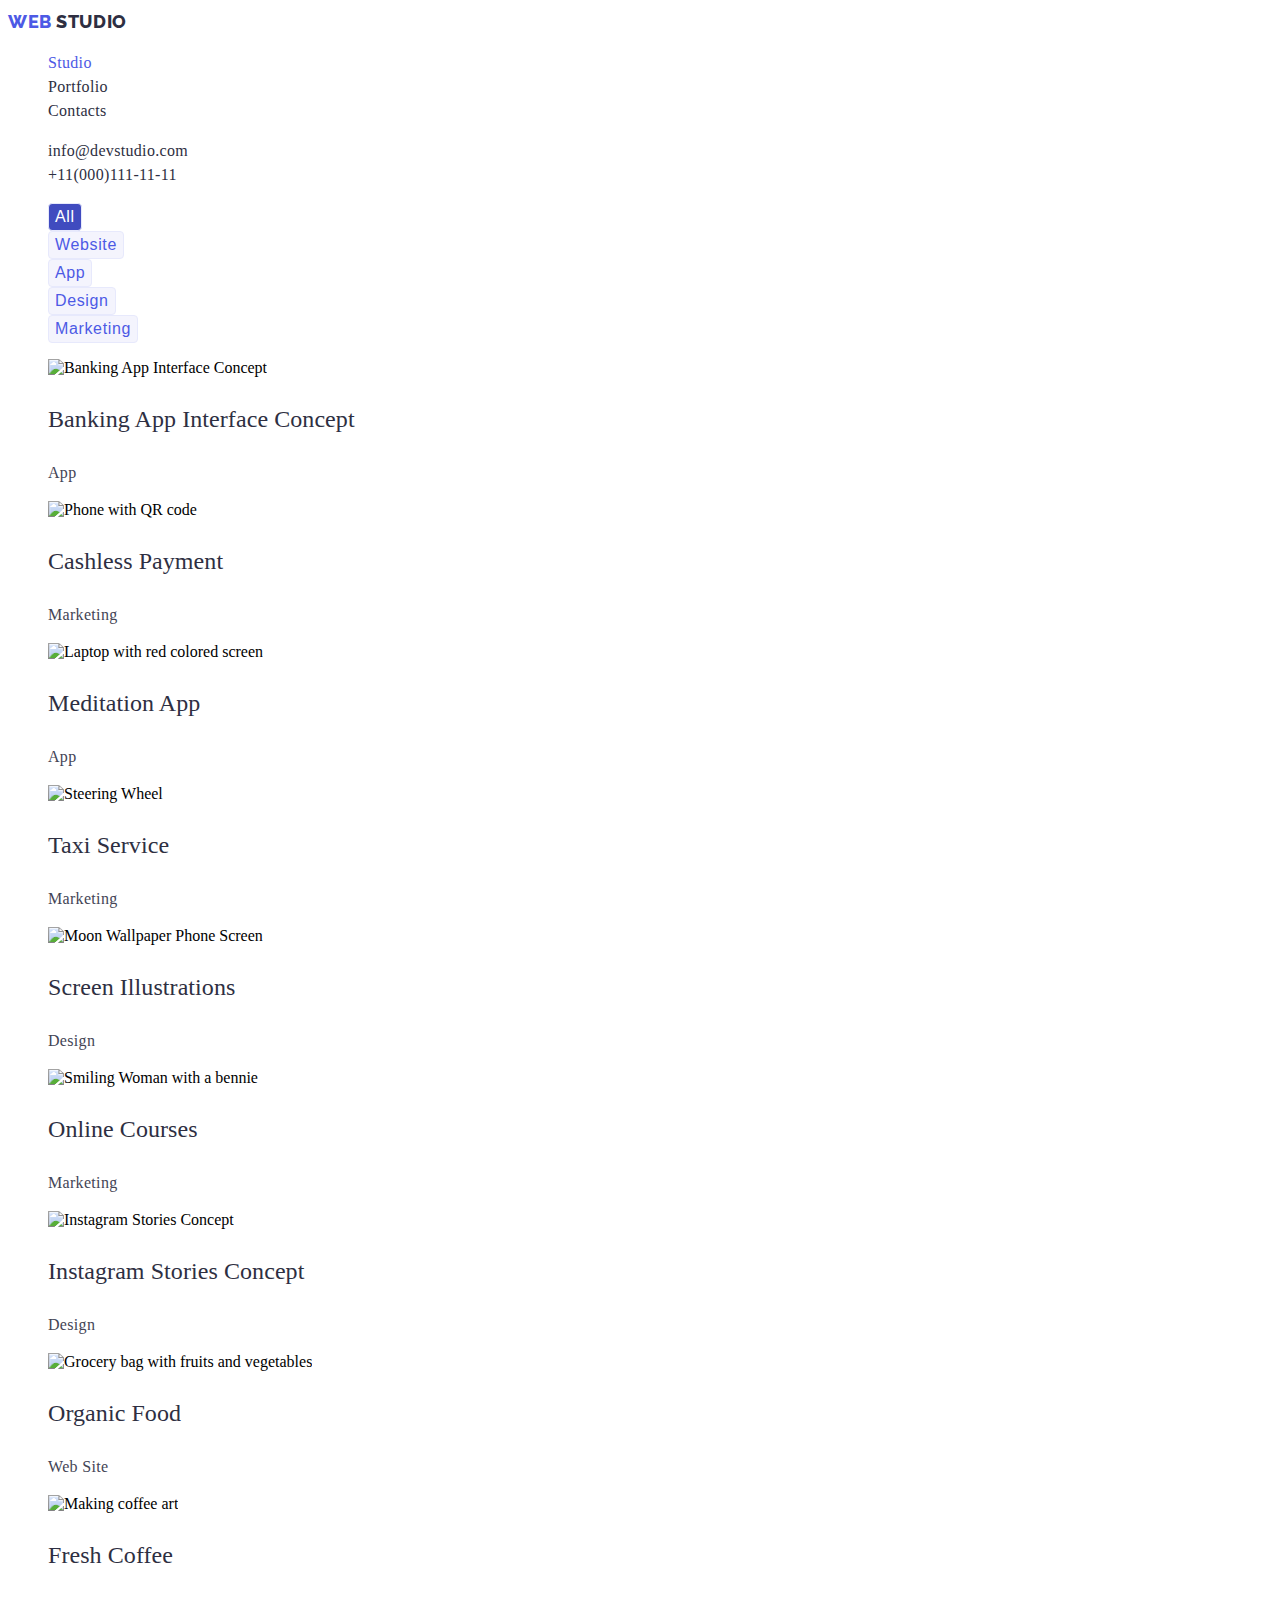
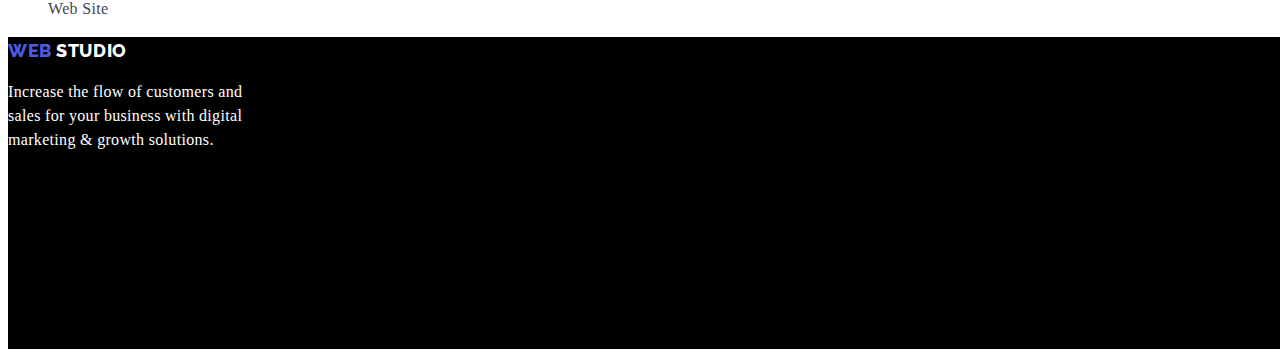
==== portfolio.html @ 7409bbc9 "new" ====
<!DOCTYPE html>
<html lang="en">
  <head>
    <meta charset="UTF-8" />
    <meta name="viewport" content="width=device-width, initial-scale=1.0" />
    <meta name="viewport" content="width=device-width, initial-scale=1.0" />
    <link rel="stylesheet" href="./css/style.css" />
    <title>Portfolio</title>
  </head>
  <body>
    <header>
      <div>
        <!-- Navigation Bar -->
        <nav>
          <a href="./index.html" class="link-logo">
            <span class="logo-1">WEB </span>
            <span class="logo-2">STUDIO</span>
          </a>
          <ul class="navbar lists">
            <li><a href="/" class="pages currentoption">Studio</a></li>
            <li><a href="./portfolio.html" class="pages">Portfolio</a></li>
            <li><a href="/" class="pages">Contacts</a></li>
          </ul>
        </nav>
        <ul class="contact-info lists">
          <li>
            <a href="mailto:info@devstudio.com" class="info"
              >info@devstudio.com</a
            >
          </li>
          <li>
            <a href="tel:+11(000)111-11-11" class="info">+11(000)111-11-11</a>
          </li>
        </ul>
      </div>
    </header>
    <main>
      <!-- Manu -->
      <section>
        <h2 hidden>Images</h2>
        <div>
          <ul class="btn2 lists">
            <li>
              <button type="button" class="btnapp all">All</button>
            </li>
            <li>
              <button type="button" class="btnapp others">Website</button>
            </li>
            <li>
              <button type="button" class="btnapp others">App</button>
            </li>
            <li>
              <button type="button" class="btnapp others">Design</button>
            </li>
            <li>
              <button type="button" class="btnapp others">Marketing</button>
            </li>
          </ul>
        </div>
      </section>
      <section>
        <!-- Images -->
        <ul class="appmenu lists">
          <li>
            <img src="./images/img-8.jpg" alt="Banking App Interface Concept" />
            <h3 class="app">Banking App Interface Concept</h3>
            <p class="appdesc">App</p>
          </li>
          <li>
            <img
              src="./images/img-9.jpg"
              alt="Phone with QR code"
              width="360"
              height="300"
            />
            <h3 class="app">Cashless Payment</h3>
            <p class="appdesc">Marketing</p>
          </li>
          <li>
            <img
              src="./images/img-10.jpg"
              alt="Laptop with red colored screen"
              width="360"
              height="300"
            />
            <h3 class="app">Meditation App</h3>
            <p class="appdesc">App</p>
          </li>
          <li>
            <img
              src="./images/img-11.jpg"
              alt="Steering Wheel"
              width="360"
              height="300"
            />
            <h3 class="app">Taxi Service</h3>
            <p class="appdesc">Marketing</p>
          </li>
          <li>
            <img
              src="./images/img-12.jpg"
              alt="Moon Wallpaper Phone Screen"
              width="360"
              height="300"
            />
            <h3 class="app">Screen Illustrations</h3>
            <p class="appdesc">Design</p>
          </li>
          <li>
            <img
              src="./images/img-13.jpg"
              alt="Smiling Woman with a bennie"
              width="360"
              height="300"
            />
            <h3 class="app">Online Courses</h3>
            <p class="appdesc">Marketing</p>
          </li>
          <li>
            <img
              src="./images/img-14.jpg"
              alt="Instagram Stories Concept"
              width="360"
              height="300"
            />
            <h3 class="app">Instagram Stories Concept</h3>
            <p class="appdesc">Design</p>
          </li>
          <li>
            <img
              src="./images/img-15.jpg"
              alt="Grocery bag with fruits and vegetables"
              width="360"
              height="300"
            />
            <h3 class="app">Organic Food</h3>
            <p class="appdesc">Web Site</p>
          </li>
          <li>
            <img
              src="./images/img-16.jpg"
              alt="Making coffee art"
              width="360"
              height="300"
            />
            <h3 class="app">Fresh Coffee</h3>
            <p class="appdesc">Web Site</p>
          </li>
        </ul>
      </section>
    </main>
    <footer class="lastpart footerbg">
      <div>
        <a href="./index.html" class="link-logo">
          <span class="logo-1">WEB </span>
          <span class="logo-22">STUDIO</span>
        </a>
        <p>
          <span class="lastword">
            Increase the flow of customers and <br />sales for your business
            with digital <br />marketing & growth solutions.
          </span>
        </p>
      </div>
    </footer>
  </body>
</html>
---- css/style.css ----
@import url("https://fonts.googleapis.com/css2?family=Raleway:wght@800&family=Roboto:wght@400;500;700;900&display=swap");

:root {
  --iriscolor: #4d5ae5;
  --navyblue: #2e2f42;
  --navcolor: black;
  --whitecolor: white;
  --skybluecolor: skyblue;
  --slatecolor: #434455;
  --oceancolor: #404bbf;
  --cloud: #f4f4fd;
  --cornflower: #e7e9fc;
}

.link-logo {
  text-decoration: none;
  font-size: 18px;
  line-height: 1.5;
  font-family: "Raleway", sans-serif;
}

.logo-1 {
  color: var(--iriscolor);
  font-size: 18px;
  font-weight: 800;
  letter-spacing: 0.54px;
}

.logo-2 {
  color: var(--navyblue);
  font-size: 18px;
  font-weight: 800;
  letter-spacing: 0.034em;
}

.navbar .pages {
  color: var(--navyblue);
  font-size: 16px;
  text-decoration: none;
  font-weight: 500;
  line-height: 1.5;
  letter-spacing: 0.02em;
}

.lists {
  list-style-type: none;
}

.navbar .pages:hover,
.navbar .pages:focus,
.navbar .pages.currentoption,
.contact-info .info:hover,
.contact-info .info:focus {
  color: var(--iriscolor);
}

.contact-info .info {
  color: var(--navyblue);
  font-size: 16px;
  font-weight: 500;
  line-height: 1.5;
  letter-spacing: 0.02em;
  text-decoration: none;
}

.bg-sec1 {
  background-color: var(--navcolor);
  width: 1440px;
  height: 600px;
}

.h1-title {
  color: var(--whitecolor);
  font-size: 56px;
  font-weight: 700;
  line-height: 1.5;
  letter-spacing: 0.07em;
  text-align: center;
}

.btn {
  cursor: pointer;
  border-color: transparent;
  letter-spacing: 0.04em;
  font-family: inherit;
}

.btn.primary {
  background-color: var(--iriscolor);
  color: var(--whitecolor);
  line-height: 1.5;
  letter-spacing: 0.04em;
  font-weight: 500;
}

.btn.primary:hover,
.btn.primary:focus {
  background-color: var(--skybluecolor);
}

.desclist.titlelist {
  color: var(--slatecolor);
  font-size: 20px;
  font-weight: 500;
  line-height: 1.5;
  letter-spacing: 0.025em;
}

.sectiontitle {
  text-align: center;
  font-size: 36px;
  font-weight: 700;
  line-height: 1.5;
  letter-spacing: 0.045em;
  color: var(--navyblue);
}

.team .teamname {
  color: var(--navyblue);
  font-weight: 500;
  line-height: 1.5;
  letter-spacing: 0.025em;
  font-size: 20px;
}

.position {
  color: var(--slatecolor);
  font-size: 16px;
  font-weight: 400;
  line-height: 1.5;
  letter-spacing: 0.02em;
}

.logo-22 {
  color: var(--whitecolor);
  font-size: 18px;
  font-weight: 800;
  letter-spacing: 0.034em;
}

.footerbg {
  background-color: var(--navcolor);
  width: 1440px;
  height: 312px;
}
.lastword {
  color: var(--whitecolor);
  font-size: 16px;
  font-weight: 400;
  line-height: 1.5;
  letter-spacing: 0.02em;
}

.btnapp {
  cursor: pointer;
  font-size: 16px;
  font-weight: 500;
  line-height: 1.5;
  letter-spacing: 0.04em;
  border-radius: 4px;
  border: 1px solid var(--cornflower, #e7e9fc);
}
.btn2 .all {
  color: var(--whitecolor);
}

.btn2 .others {
  color: var(--iriscolor);
  background-color: var(--cloud);
}

.btn2 .btnapp:hover,
.btn2 .btnapp:focus,
.btn2 .btnapp.all {
  background-color: var(--oceancolor);
}

.appmenu .app {
  color: var(--navyblue);
  font-size: 24px;
  font-weight: 500;
  line-height: 1.5;
  letter-spacing: 0.003em;
}

.appdesc {
  color: var(--slatecolor);
  font-size: 16px;
  font-weight: 400;
  line-height: 1.5;
  letter-spacing: 0.02em;
}
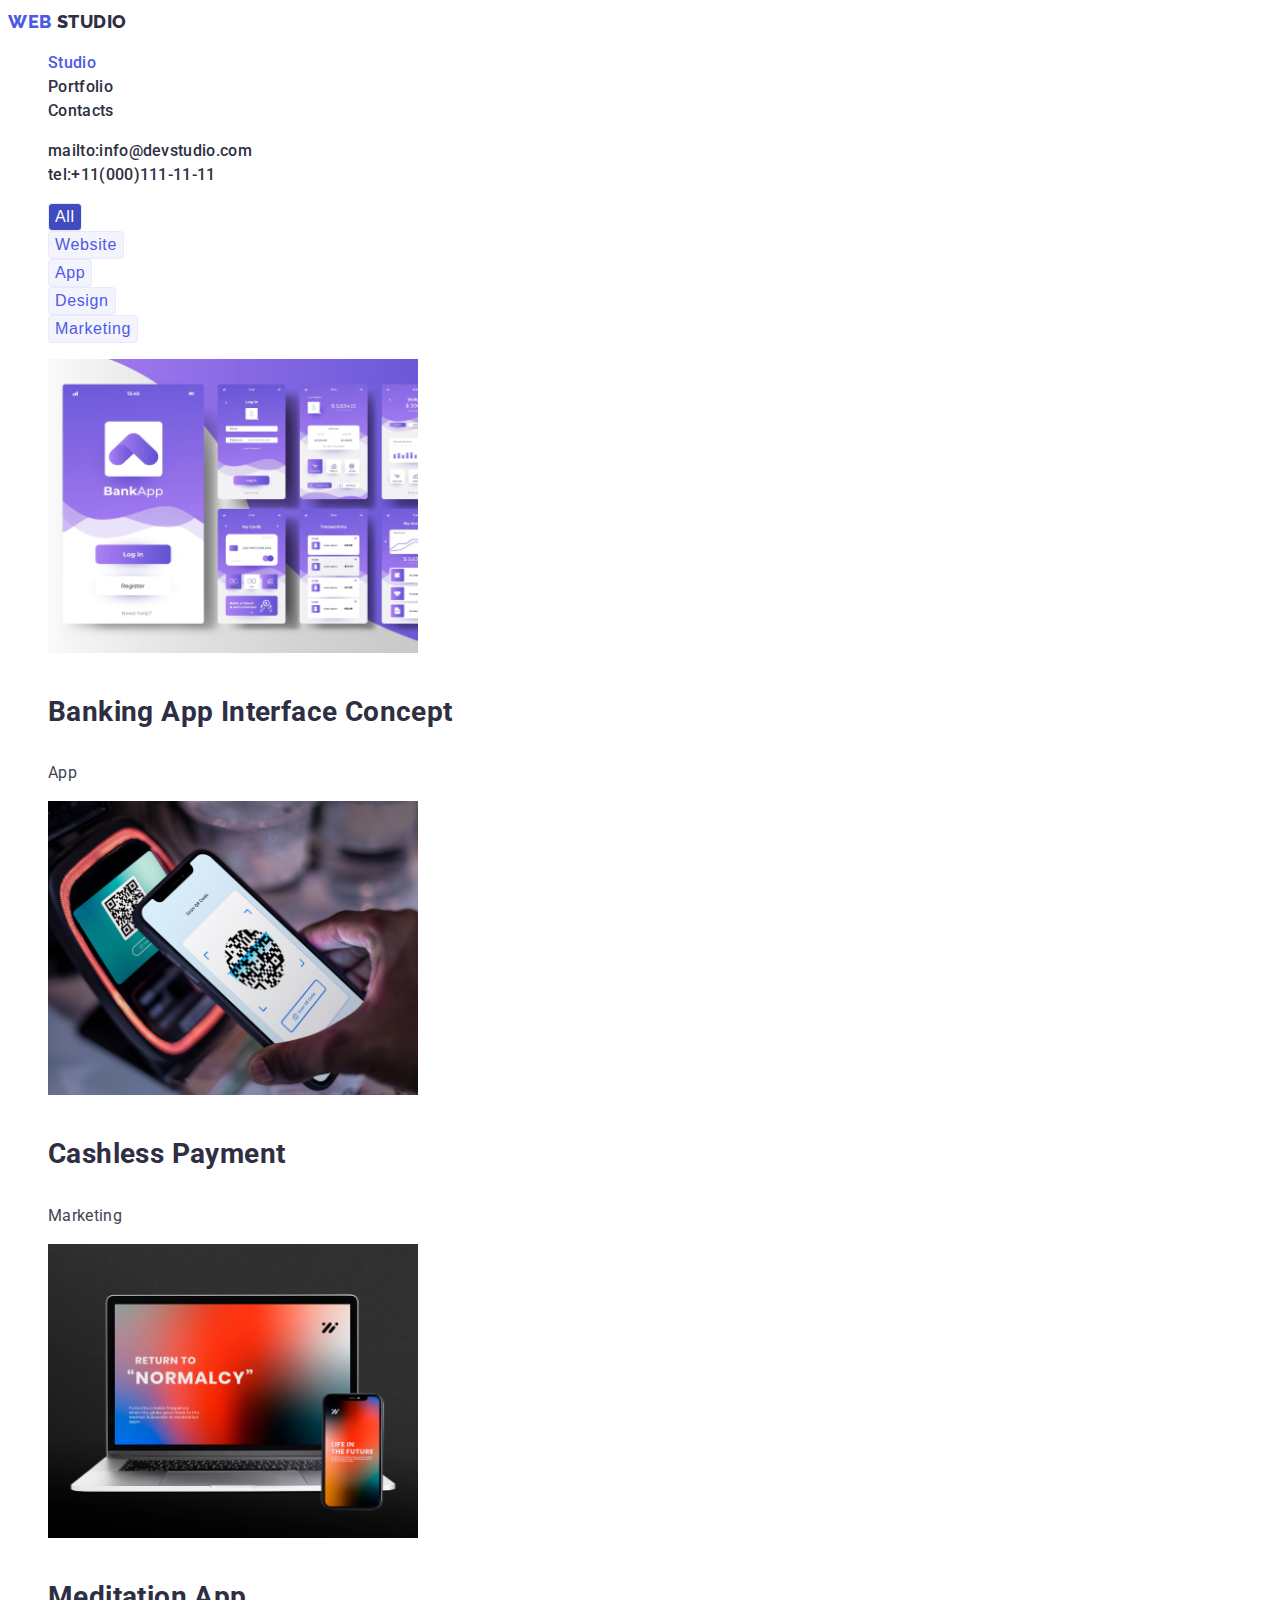
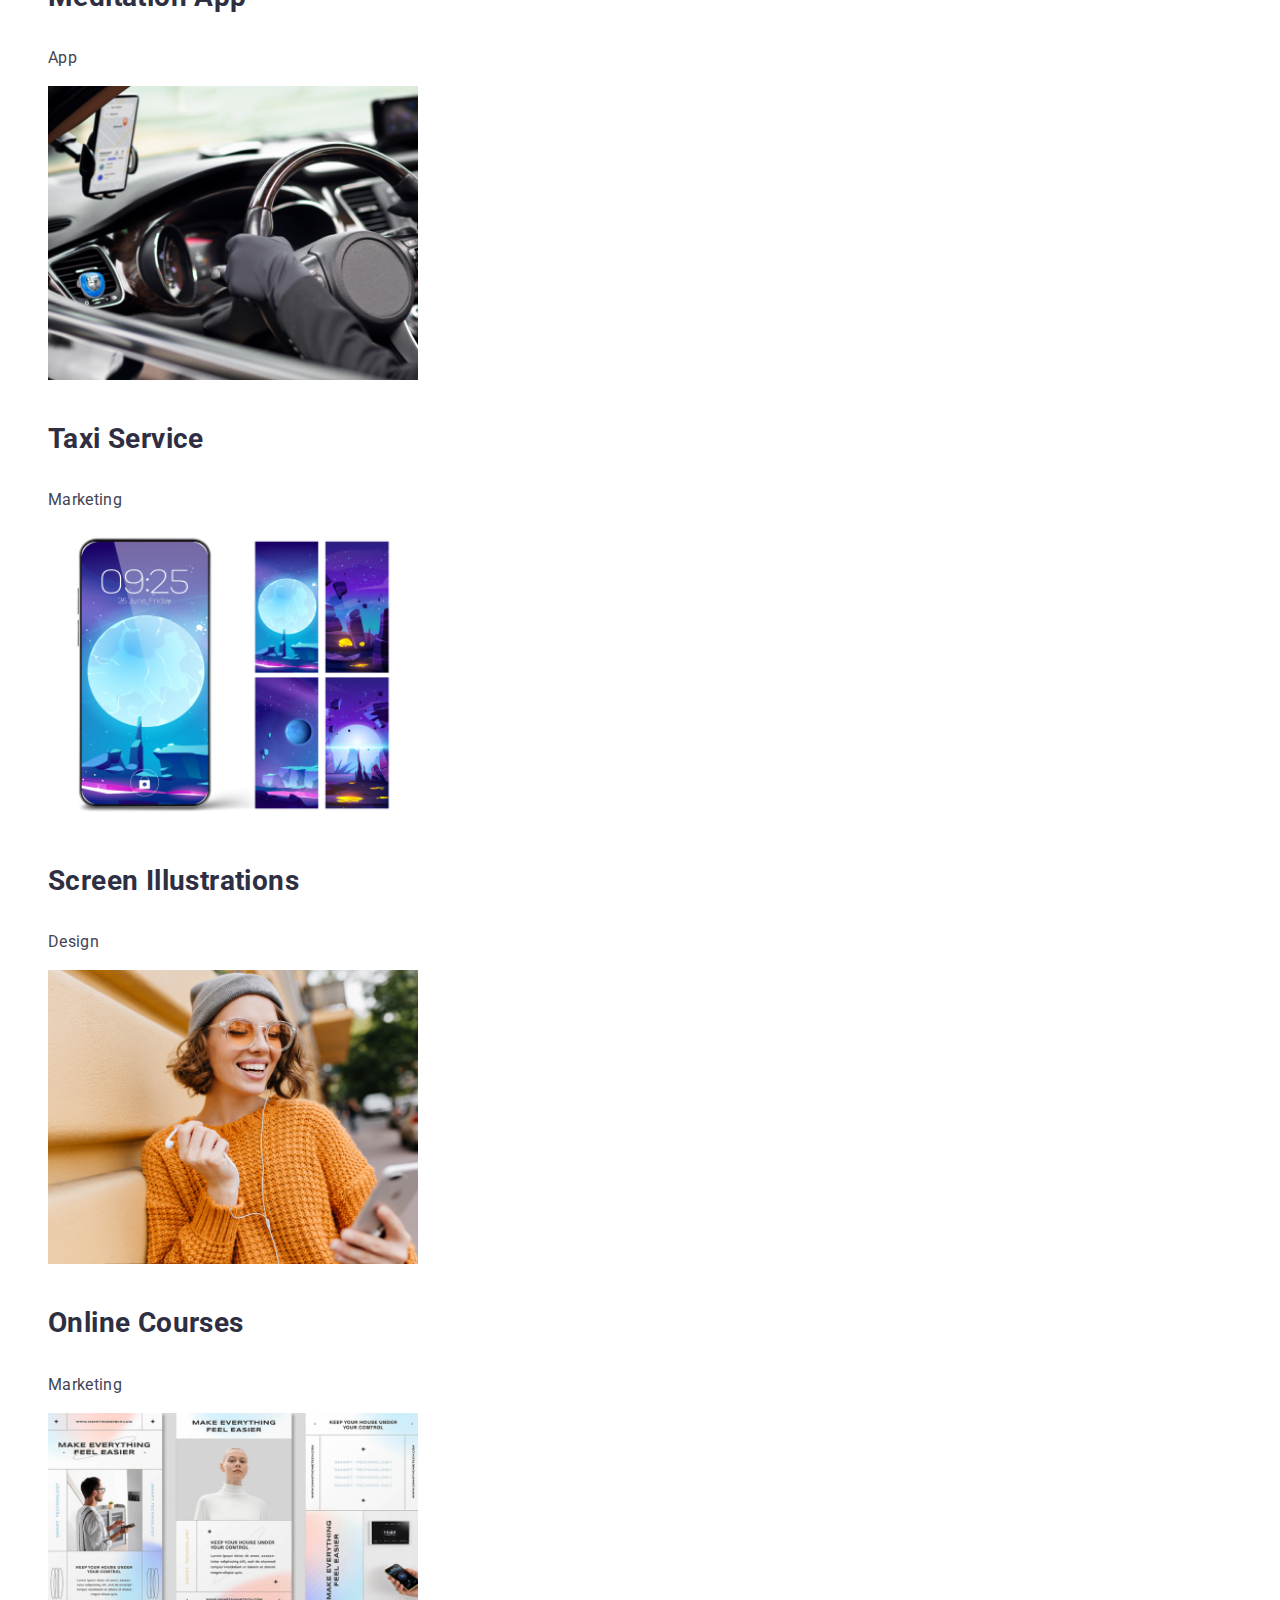
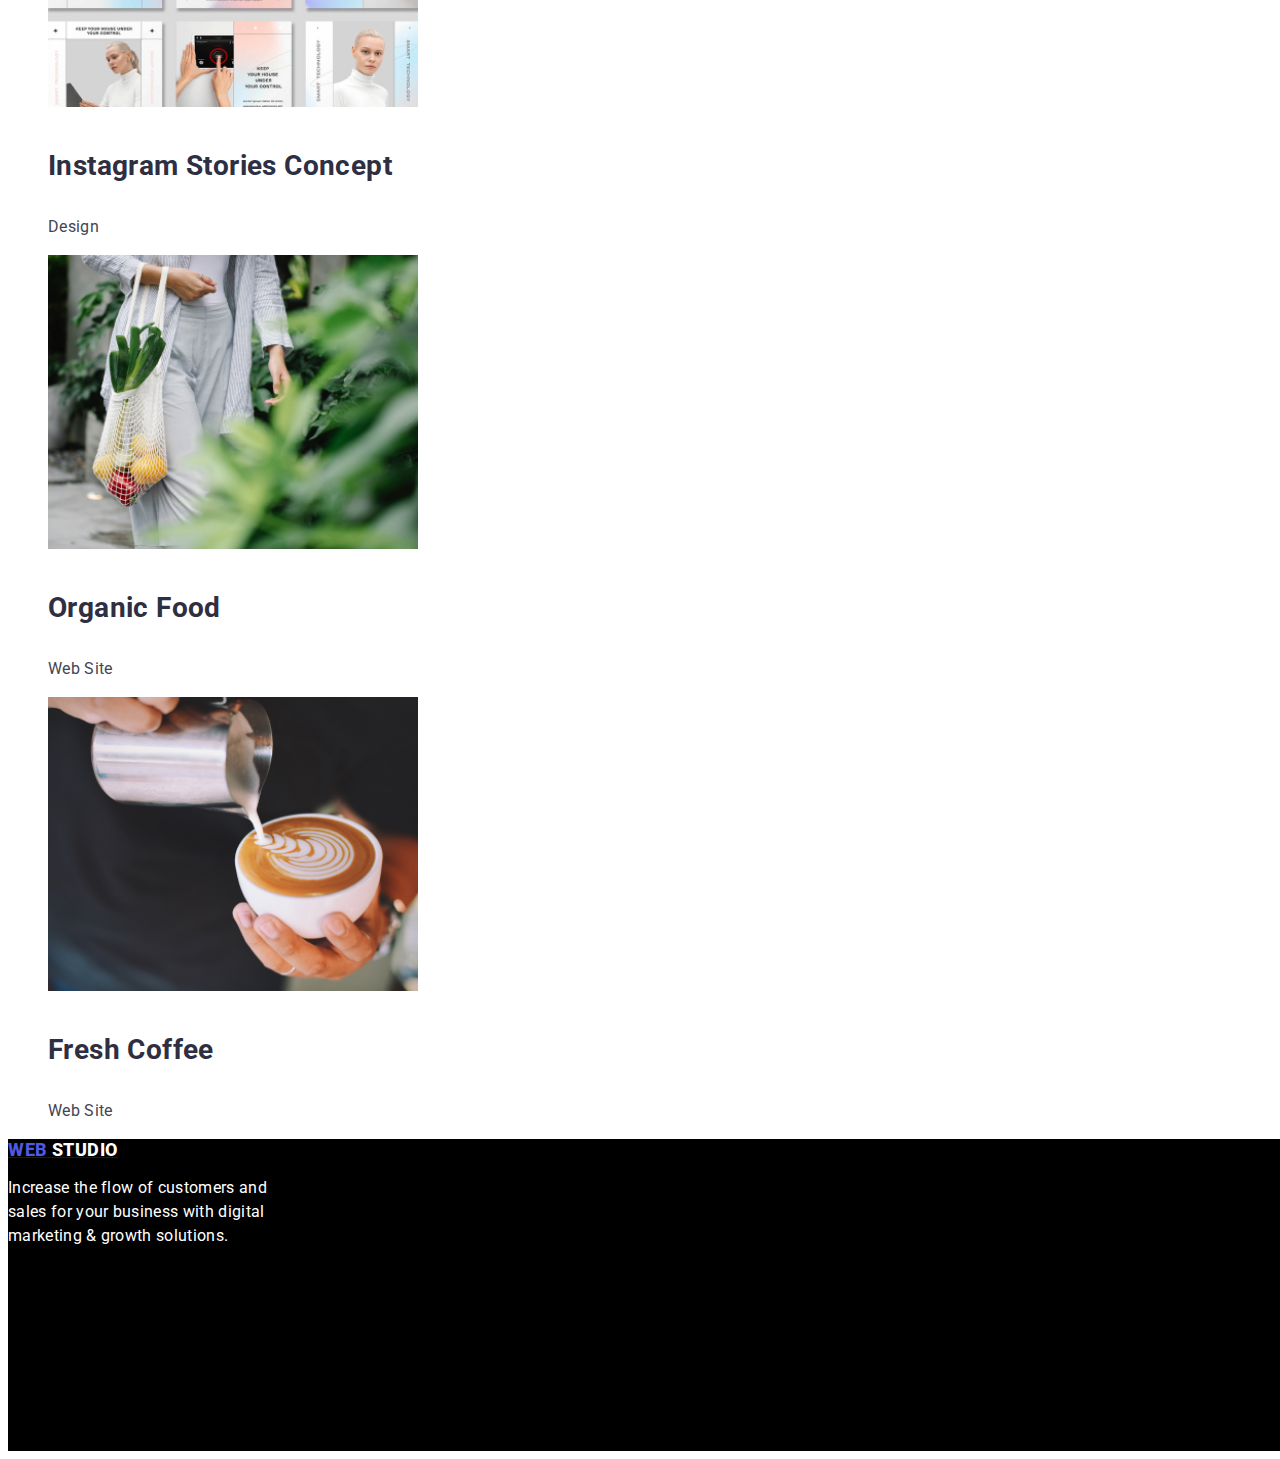
==== commit b8bc84e9: "new" ====
--- a/portfolio.html
+++ b/portfolio.html
@@ -8,158 +8,180 @@
     <title>Portfolio</title>
   </head>
   <body>
-    <header>
-      <div>
-        <!-- Navigation Bar -->
-        <nav>
-          <a href="./index.html" class="link-logo">
-            <span class="logo-1">WEB </span>
-            <span class="logo-2">STUDIO</span>
-          </a>
-          <ul class="navbar lists">
-            <li><a href="/" class="pages currentoption">Studio</a></li>
-            <li><a href="./portfolio.html" class="pages">Portfolio</a></li>
-            <li><a href="/" class="pages">Contacts</a></li>
-          </ul>
-        </nav>
-        <ul class="contact-info lists">
+    <header class="page-header">
+      <nav>
+        <a href="./index.html" class="logo-link">
+          <span class="logo">WEB</span>
+          <span class="studio">STUDIO</span>
+        </a>
+        <ul class="nav-menu list">
           <li>
-            <a href="mailto:info@devstudio.com" class="info"
-              >info@devstudio.com</a
-            >
+            <a href="/" class="page current">Studio</a>
           </li>
           <li>
-            <a href="tel:+11(000)111-11-11" class="info">+11(000)111-11-11</a>
+            <a href="./portfolio.html" class="page">Portfolio</a>
+          </li>
+          <li>
+            <a href="/" class="page">Contacts</a>
           </li>
         </ul>
-      </div>
+      </nav>
+      <ul class="contacts-menu list">
+        <li>
+          <a href="info@devstudio.com" class="item"
+            >mailto:info@devstudio.com</a
+          >
+        </li>
+        <li>
+          <a href="tel:+11(000)111-11-11" class="item">tel:+11(000)111-11-11</a>
+        </li>
+      </ul>
     </header>
+
     <main>
       <!-- Manu -->
       <section>
-        <h2 hidden>Images</h2>
-        <div>
-          <ul class="btn2 lists">
+        <div class="container">
+          <ul class="filters list">
             <li>
-              <button type="button" class="btnapp all">All</button>
+              <button type="button" class="button filter current">All</button>
             </li>
             <li>
-              <button type="button" class="btnapp others">Website</button>
+              <button type="button" class="button filter">Website</button>
             </li>
             <li>
-              <button type="button" class="btnapp others">App</button>
+              <button type="button" class="button filter">App</button>
             </li>
             <li>
-              <button type="button" class="btnapp others">Design</button>
+              <button type="button" class="button filter">Design</button>
             </li>
             <li>
-              <button type="button" class="btnapp others">Marketing</button>
+              <button type="button" class="button filter">Marketing</button>
+            </li>
+          </ul>
+          <!-- Images -->
+          <ul class="projects list">
+            <li>
+              <a href="#" class="project">
+                <img
+                  src="./images/img-8.jpg"
+                  alt="Banking App Interface Concept"
+                  width="370"
+                  height="294"
+                />
+                <h3 class="name">Banking App Interface Concept</h3>
+                <p class="type">App</p>
+              </a>
+            </li>
+            <li>
+              <a href="#" class="project">
+                <img
+                  src="./images/img-9.jpg"
+                  alt="Phone with QR code"
+                  width="370"
+                  height="294"
+                />
+                <h3 class="name">Cashless Payment</h3>
+                <p class="type">Marketing</p>
+              </a>
+            </li>
+            <li>
+              <a href="#" class="project">
+                <img
+                  src="./images/img-10.jpg"
+                  alt="Laptop with red colored screen"
+                  width="370"
+                  height="294"
+                />
+                <h3 class="name">Meditation App</h3>
+                <p class="type">App</p>
+              </a>
+            </li>
+            <li>
+              <a href="#" class="project">
+                <img
+                  src="./images/img-11.jpg"
+                  alt="Steering Wheel"
+                  width="370"
+                  height="294"
+                />
+                <h3 class="name">Taxi Service</h3>
+                <p class="type">Marketing</p>
+              </a>
+            </li>
+            <li>
+              <a href="#" class="project">
+                <img
+                  src="./images/img-12.jpg"
+                  alt="Moon Wallpaper Phone Screen"
+                  width="370"
+                  height="294"
+                />
+                <h3 class="name">Screen Illustrations</h3>
+                <p class="type">Design</p>
+              </a>
+            </li>
+            <li>
+              <a href="#" class="project">
+                <img
+                  src="./images/img-13.jpg"
+                  alt="Smiling Woman with a bennie"
+                  width="370"
+                  height="294"
+                />
+                <h3 class="name">Online Courses</h3>
+                <p class="type">Marketing</p>
+              </a>
+            </li>
+            <li>
+              <a href="#" class="project">
+                <img
+                  src="./images/img-14.jpg"
+                  alt="Instagram Stories Concept"
+                  width="370"
+                  height="294"
+                />
+                <h3 class="name">Instagram Stories Concept</h3>
+                <p class="type">Design</p>
+              </a>
+            </li>
+            <li>
+              <a href="#" class="project">
+                <img
+                  src="./images/img-15.jpg"
+                  alt="Grocery bag with fruits and vegetables"
+                  width="370"
+                  height="294"
+                />
+                <h3 class="name">Organic Food</h3>
+                <p class="type">Web Site</p>
+              </a>
+            </li>
+            <li>
+              <a href="#" class="project">
+                <img
+                  src="./images/img-16.jpg"
+                  alt="Making coffee art"
+                  width="370"
+                  height="294"
+                />
+                <h3 class="name">Fresh Coffee</h3>
+                <p class="type">Web Site</p>
+              </a>
             </li>
           </ul>
         </div>
       </section>
-      <section>
-        <!-- Images -->
-        <ul class="appmenu lists">
-          <li>
-            <img src="./images/img-8.jpg" alt="Banking App Interface Concept" />
-            <h3 class="app">Banking App Interface Concept</h3>
-            <p class="appdesc">App</p>
-          </li>
-          <li>
-            <img
-              src="./images/img-9.jpg"
-              alt="Phone with QR code"
-              width="360"
-              height="300"
-            />
-            <h3 class="app">Cashless Payment</h3>
-            <p class="appdesc">Marketing</p>
-          </li>
-          <li>
-            <img
-              src="./images/img-10.jpg"
-              alt="Laptop with red colored screen"
-              width="360"
-              height="300"
-            />
-            <h3 class="app">Meditation App</h3>
-            <p class="appdesc">App</p>
-          </li>
-          <li>
-            <img
-              src="./images/img-11.jpg"
-              alt="Steering Wheel"
-              width="360"
-              height="300"
-            />
-            <h3 class="app">Taxi Service</h3>
-            <p class="appdesc">Marketing</p>
-          </li>
-          <li>
-            <img
-              src="./images/img-12.jpg"
-              alt="Moon Wallpaper Phone Screen"
-              width="360"
-              height="300"
-            />
-            <h3 class="app">Screen Illustrations</h3>
-            <p class="appdesc">Design</p>
-          </li>
-          <li>
-            <img
-              src="./images/img-13.jpg"
-              alt="Smiling Woman with a bennie"
-              width="360"
-              height="300"
-            />
-            <h3 class="app">Online Courses</h3>
-            <p class="appdesc">Marketing</p>
-          </li>
-          <li>
-            <img
-              src="./images/img-14.jpg"
-              alt="Instagram Stories Concept"
-              width="360"
-              height="300"
-            />
-            <h3 class="app">Instagram Stories Concept</h3>
-            <p class="appdesc">Design</p>
-          </li>
-          <li>
-            <img
-              src="./images/img-15.jpg"
-              alt="Grocery bag with fruits and vegetables"
-              width="360"
-              height="300"
-            />
-            <h3 class="app">Organic Food</h3>
-            <p class="appdesc">Web Site</p>
-          </li>
-          <li>
-            <img
-              src="./images/img-16.jpg"
-              alt="Making coffee art"
-              width="360"
-              height="300"
-            />
-            <h3 class="app">Fresh Coffee</h3>
-            <p class="appdesc">Web Site</p>
-          </li>
-        </ul>
-      </section>
     </main>
-    <footer class="lastpart footerbg">
+    <footer class="page-footer bg-footer">
       <div>
-        <a href="./index.html" class="link-logo">
-          <span class="logo-1">WEB </span>
-          <span class="logo-22">STUDIO</span>
-        </a>
-        <p>
-          <span class="lastword">
-            Increase the flow of customers and <br />sales for your business
-            with digital <br />marketing & growth solutions.
-          </span>
+        <a href="./index.html" class="log-link">
+          <span class="logo">WEB</span>
+          <span class="studio-2">STUDIO</span></a
+        >
+        <p class="footer-description">
+          Increase the flow of customers and <br />sales for your business with
+          digital <br />marketing & growth solutions.
         </p>
       </div>
     </footer>
--- a/css/style.css
+++ b/css/style.css
@@ -5,153 +5,168 @@
   --navyblue: #2e2f42;
   --navcolor: black;
   --whitecolor: white;
-  --skybluecolor: skyblue;
   --slatecolor: #434455;
   --oceancolor: #404bbf;
   --cloud: #f4f4fd;
   --cornflower: #e7e9fc;
 }
 
-.link-logo {
+body {
+  font-family: "Roboto", sans-serif;
+}
+
+.logo-link {
   text-decoration: none;
   font-size: 18px;
   line-height: 1.5;
   font-family: "Raleway", sans-serif;
 }
 
-.logo-1 {
+.logo {
   color: var(--iriscolor);
   font-size: 18px;
   font-weight: 800;
   letter-spacing: 0.54px;
 }
 
-.logo-2 {
+.studio {
   color: var(--navyblue);
   font-size: 18px;
   font-weight: 800;
-  letter-spacing: 0.034em;
-}
-
-.navbar .pages {
-  color: var(--navyblue);
-  font-size: 16px;
-  text-decoration: none;
-  font-weight: 500;
-  line-height: 1.5;
-  letter-spacing: 0.02em;
-}
-
-.lists {
+  letter-spacing: 0.54px;
+}
+
+.nav-menu .page {
+  color: var(--navyblue);
+  font-size: 16px;
+  text-decoration: none;
+  font-weight: 500;
+  line-height: 1.5;
+  letter-spacing: 0.32px;
+}
+
+.list {
   list-style-type: none;
 }
 
-.navbar .pages:hover,
-.navbar .pages:focus,
-.navbar .pages.currentoption,
-.contact-info .info:hover,
-.contact-info .info:focus {
+.nav-menu .page:hover,
+.nav-menu .page:focus,
+.nav-menu .page.current,
+.contacts-menu .item:hover,
+.contacts-menu .item:focus {
   color: var(--iriscolor);
 }
 
-.contact-info .info {
-  color: var(--navyblue);
-  font-size: 16px;
-  font-weight: 500;
-  line-height: 1.5;
-  letter-spacing: 0.02em;
-  text-decoration: none;
-}
-
-.bg-sec1 {
+.contacts-menu .item {
+  color: var(--navyblue);
+  font-size: 16px;
+  font-weight: 500;
+  line-height: 1.5;
+  letter-spacing: 0.32px;
+  text-decoration: none;
+}
+
+.hero-bg {
   background-color: var(--navcolor);
   width: 1440px;
   height: 600px;
 }
 
-.h1-title {
+.hero-title {
   color: var(--whitecolor);
   font-size: 56px;
   font-weight: 700;
   line-height: 1.5;
-  letter-spacing: 0.07em;
+  letter-spacing: 1.12px;
   text-align: center;
 }
 
-.btn {
+.button {
   cursor: pointer;
   border-color: transparent;
   letter-spacing: 0.04em;
-  font-family: inherit;
-}
-
-.btn.primary {
   background-color: var(--iriscolor);
   color: var(--whitecolor);
   line-height: 1.5;
-  letter-spacing: 0.04em;
-  font-weight: 500;
-}
-
-.btn.primary:hover,
-.btn.primary:focus {
-  background-color: var(--skybluecolor);
-}
-
-.desclist.titlelist {
+  letter-spacing: 0.64px;
+  font-weight: 500;
+}
+
+.button.primary:hover,
+.button.primary:focus {
+  background-color: var(--oceancolor);
+}
+
+.title {
+  color: var(--navyblue);
+  font-size: 20px;
+  font-style: normal;
+  font-weight: 500;
+  line-height: 1.5;
+  letter-spacing: 0.4px;
+}
+
+.description {
   color: var(--slatecolor);
-  font-size: 20px;
-  font-weight: 500;
-  line-height: 1.5;
-  letter-spacing: 0.025em;
-}
-
-.sectiontitle {
+  font-size: 16px;
+  font-style: normal;
+  font-weight: 400;
+  line-height: 1.5;
+  letter-spacing: 0.32px;
+}
+
+.bg-team {
+  background-color: var(--cloud);
+}
+
+.section-title {
   text-align: center;
   font-size: 36px;
   font-weight: 700;
   line-height: 1.5;
-  letter-spacing: 0.045em;
-  color: var(--navyblue);
-}
-
-.team .teamname {
-  color: var(--navyblue);
-  font-weight: 500;
-  line-height: 1.5;
-  letter-spacing: 0.025em;
+  letter-spacing: 0.72px;
+  color: var(--navyblue);
+}
+
+.team li {
+  color: var(--navyblue);
   font-size: 20px;
+  font-style: normal;
+  font-weight: 500;
+  line-height: 1.5;
+  letter-spacing: 0.4px;
 }
 
 .position {
   color: var(--slatecolor);
   font-size: 16px;
-  font-weight: 400;
-  line-height: 1.5;
-  letter-spacing: 0.02em;
-}
-
-.logo-22 {
+  font-style: normal;
+  font-weight: 400;
+  line-height: 1.5;
+  letter-spacing: 0.32px;
+}
+
+.studio-2 {
   color: var(--whitecolor);
   font-size: 18px;
   font-weight: 800;
-  letter-spacing: 0.034em;
-}
-
-.footerbg {
+  letter-spacing: 0.54px;
+}
+
+.bg-footer {
   background-color: var(--navcolor);
   width: 1440px;
   height: 312px;
 }
-.lastword {
-  color: var(--whitecolor);
-  font-size: 16px;
-  font-weight: 400;
-  line-height: 1.5;
-  letter-spacing: 0.02em;
-}
-
-.btnapp {
+.footer-description {
+  color: var(--whitecolor);
+  font-size: 16px;
+  font-weight: 400;
+  line-height: 1.5;
+  letter-spacing: 0.32px;
+}
+
+.filter {
   cursor: pointer;
   font-size: 16px;
   font-weight: 500;
@@ -159,34 +174,30 @@
   letter-spacing: 0.04em;
   border-radius: 4px;
   border: 1px solid var(--cornflower, #e7e9fc);
-}
-.btn2 .all {
-  color: var(--whitecolor);
-}
-
-.btn2 .others {
   color: var(--iriscolor);
   background-color: var(--cloud);
 }
 
-.btn2 .btnapp:hover,
-.btn2 .btnapp:focus,
-.btn2 .btnapp.all {
+.filters .filter:hover,
+.filters .filter:focus,
+.filters .filter.current {
   background-color: var(--oceancolor);
-}
-
-.appmenu .app {
+  color: var(--whitecolor);
+}
+
+.projects a {
   color: var(--navyblue);
   font-size: 24px;
   font-weight: 500;
   line-height: 1.5;
-  letter-spacing: 0.003em;
-}
-
-.appdesc {
+  letter-spacing: 0.4px;
+  text-decoration: none;
+}
+
+.type {
   color: var(--slatecolor);
   font-size: 16px;
   font-weight: 400;
   line-height: 1.5;
-  letter-spacing: 0.02em;
-}
+  letter-spacing: 0.32px;
+}
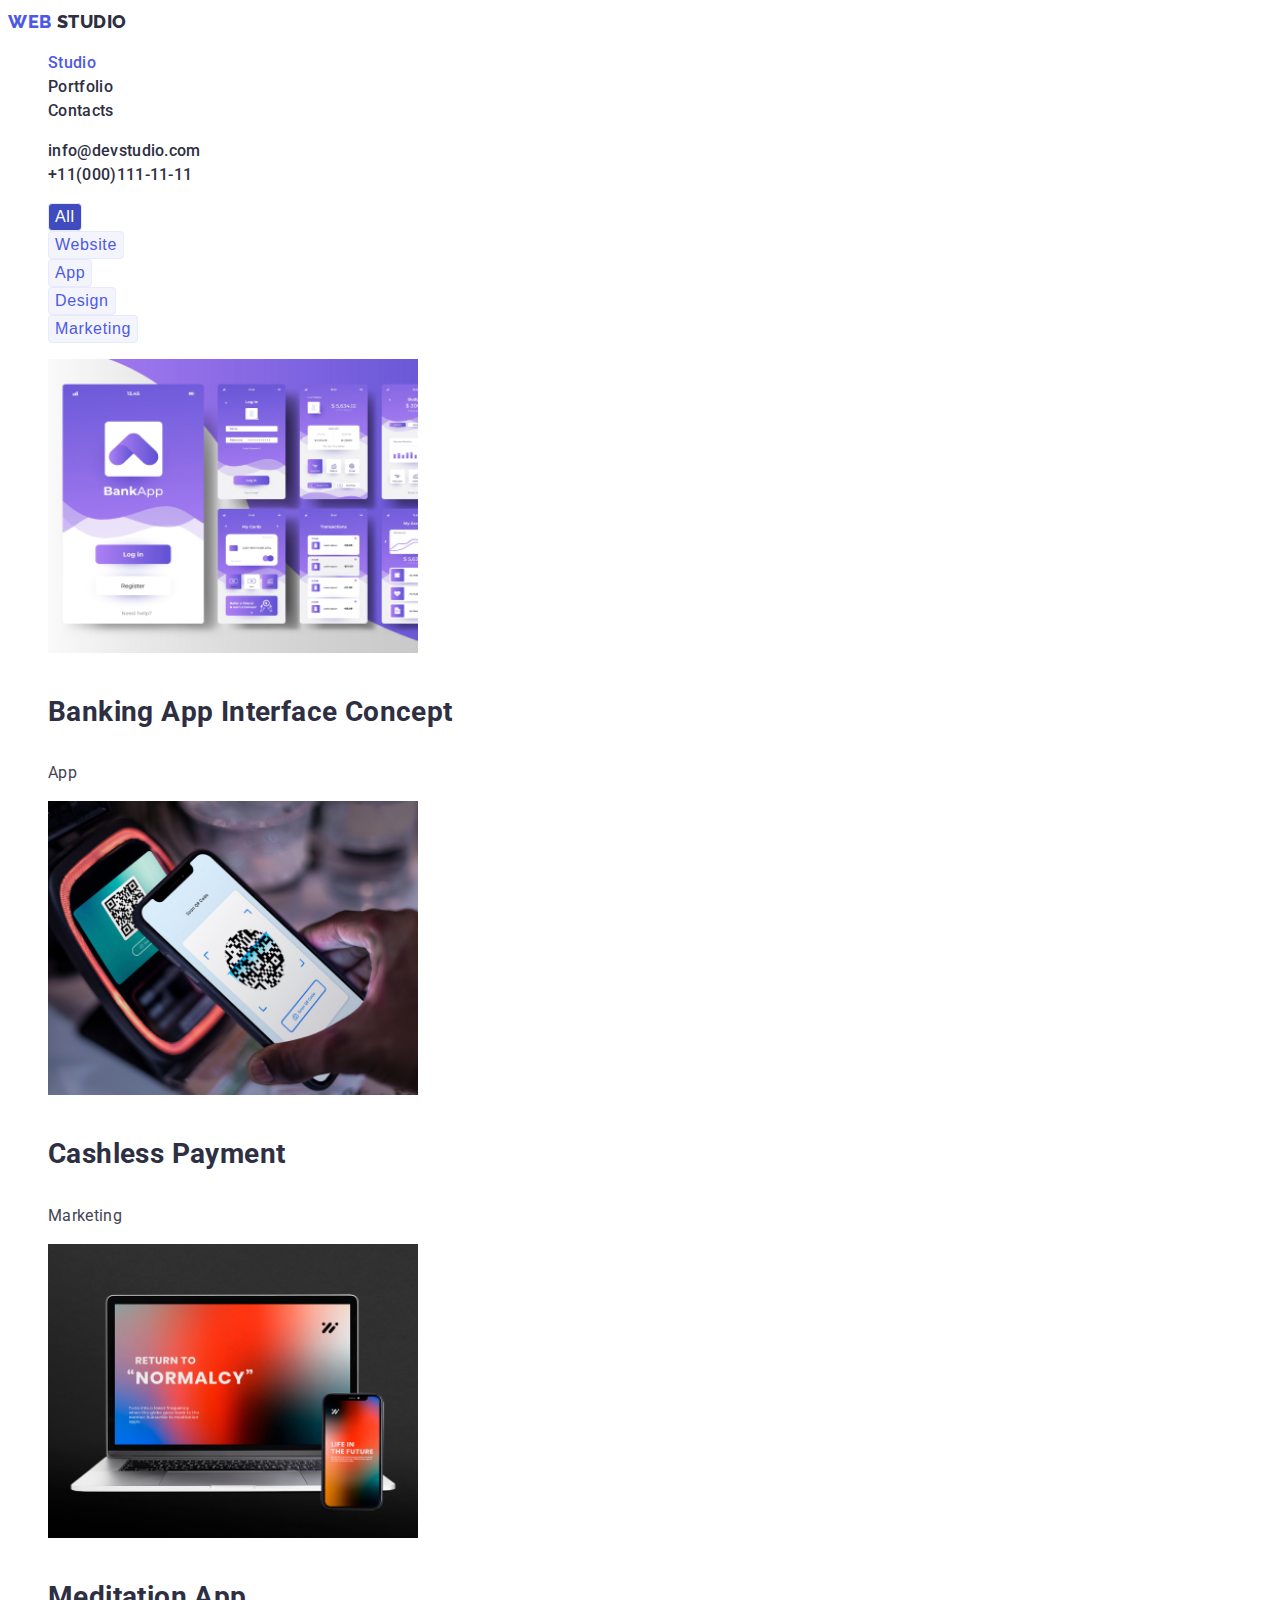
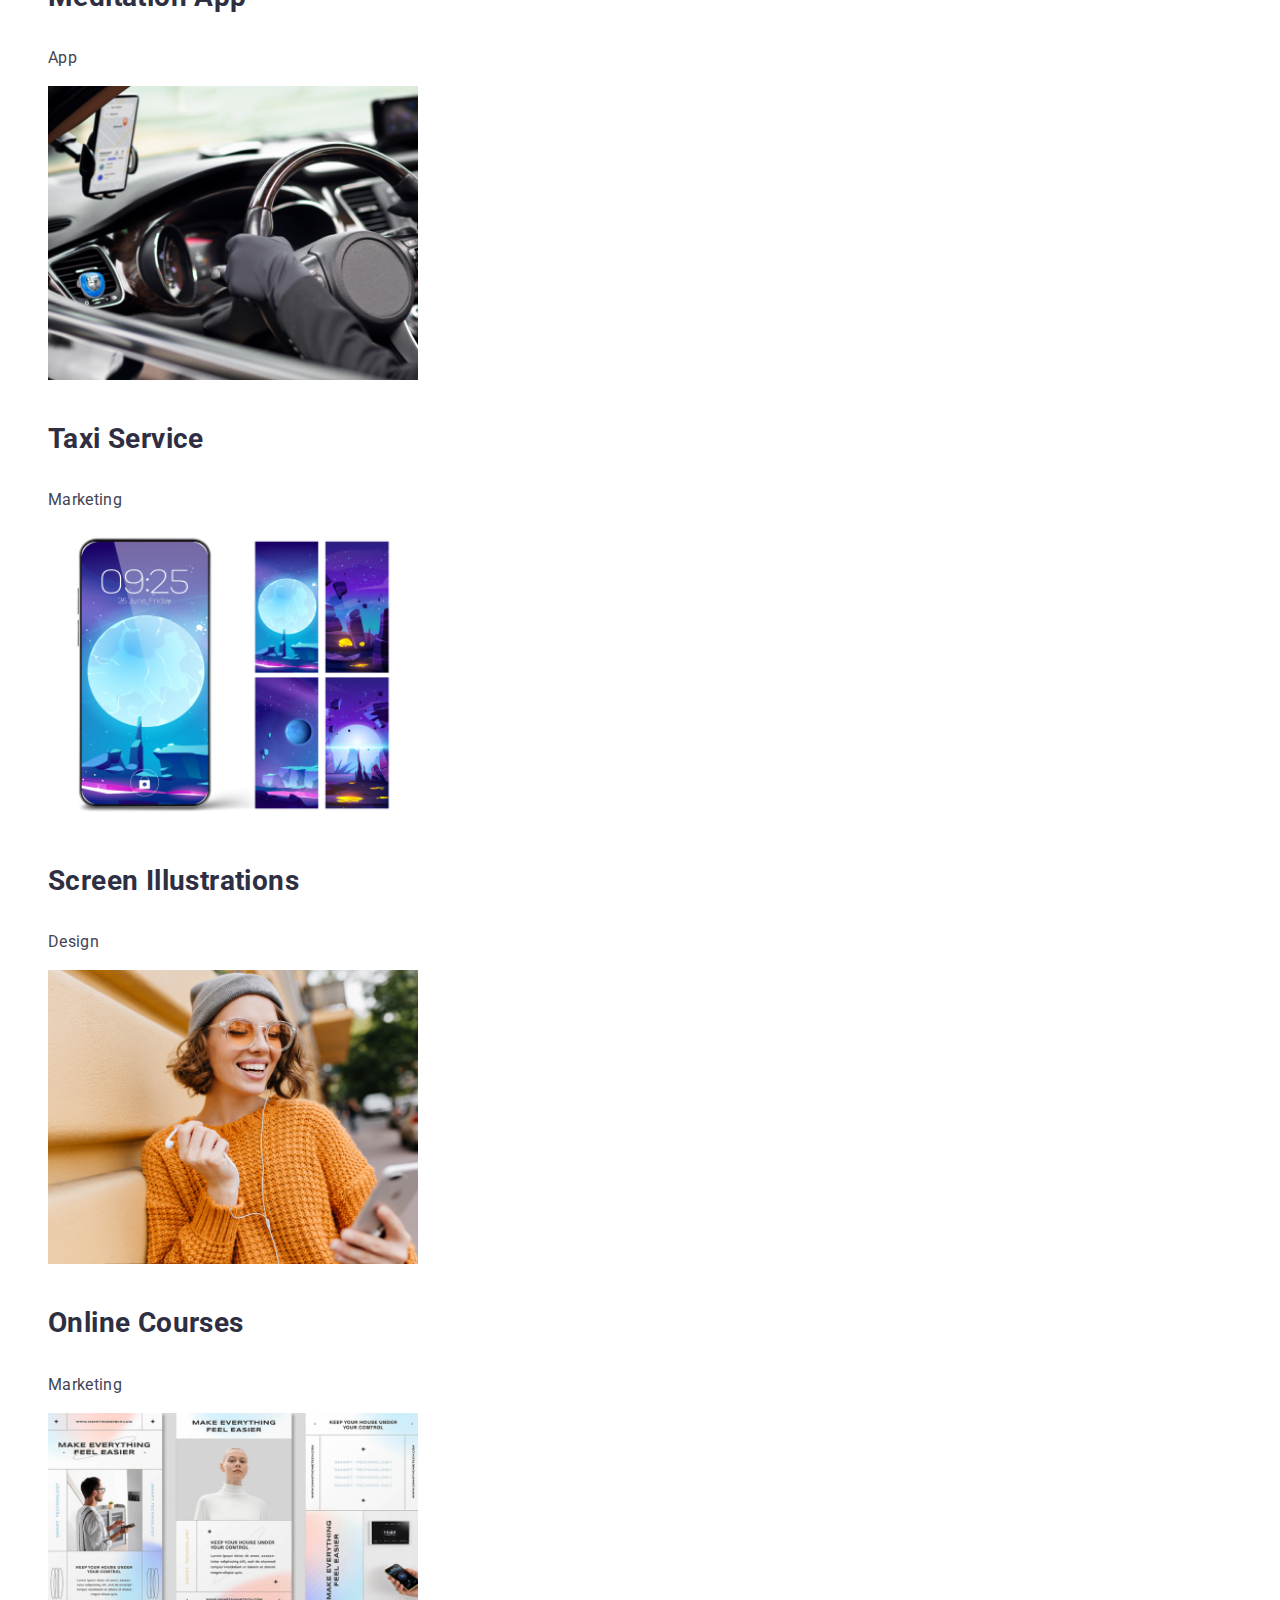
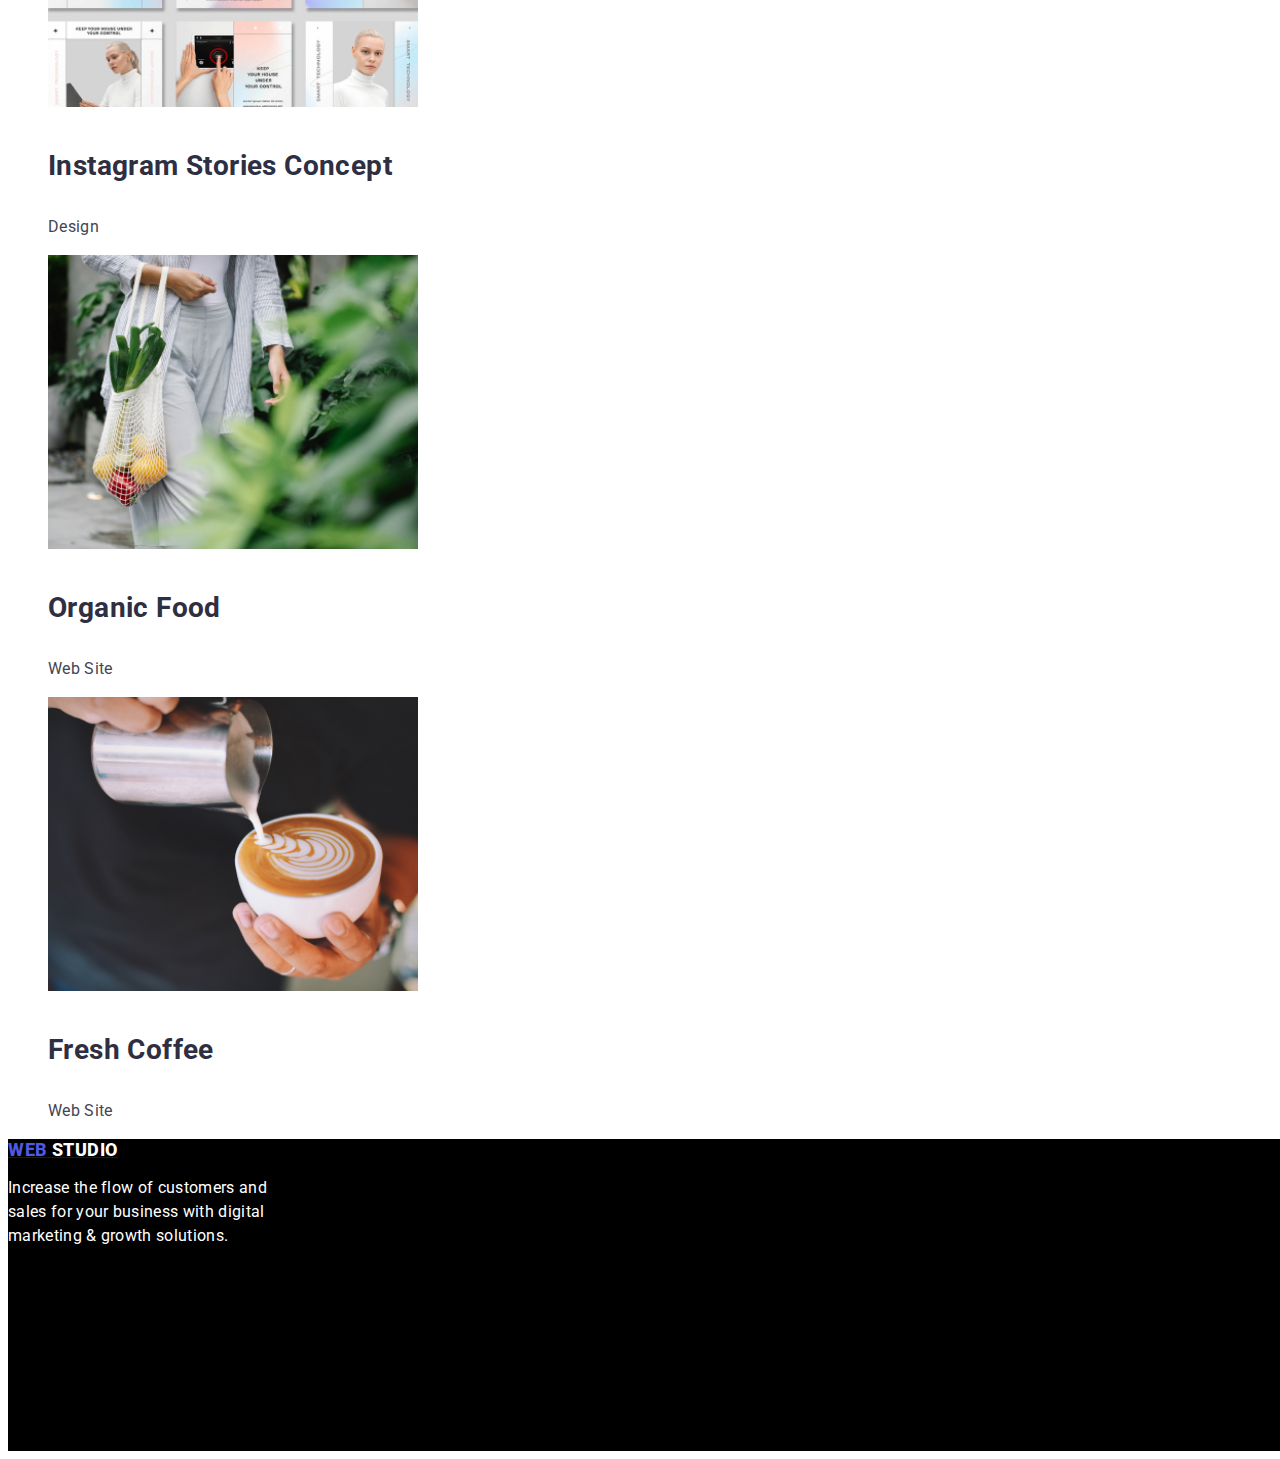
==== commit 929504f9: "newest" ====
--- a/portfolio.html
+++ b/portfolio.html
@@ -28,12 +28,12 @@
       </nav>
       <ul class="contacts-menu list">
         <li>
-          <a href="info@devstudio.com" class="item"
-            >mailto:info@devstudio.com</a
+          <a href="mailto:info@devstudio.com" class="item"
+            >info@devstudio.com</a
           >
         </li>
         <li>
-          <a href="tel:+11(000)111-11-11" class="item">tel:+11(000)111-11-11</a>
+          <a href="tel:+11(000)111-11-11" class="item">+11(000)111-11-11</a>
         </li>
       </ul>
     </header>
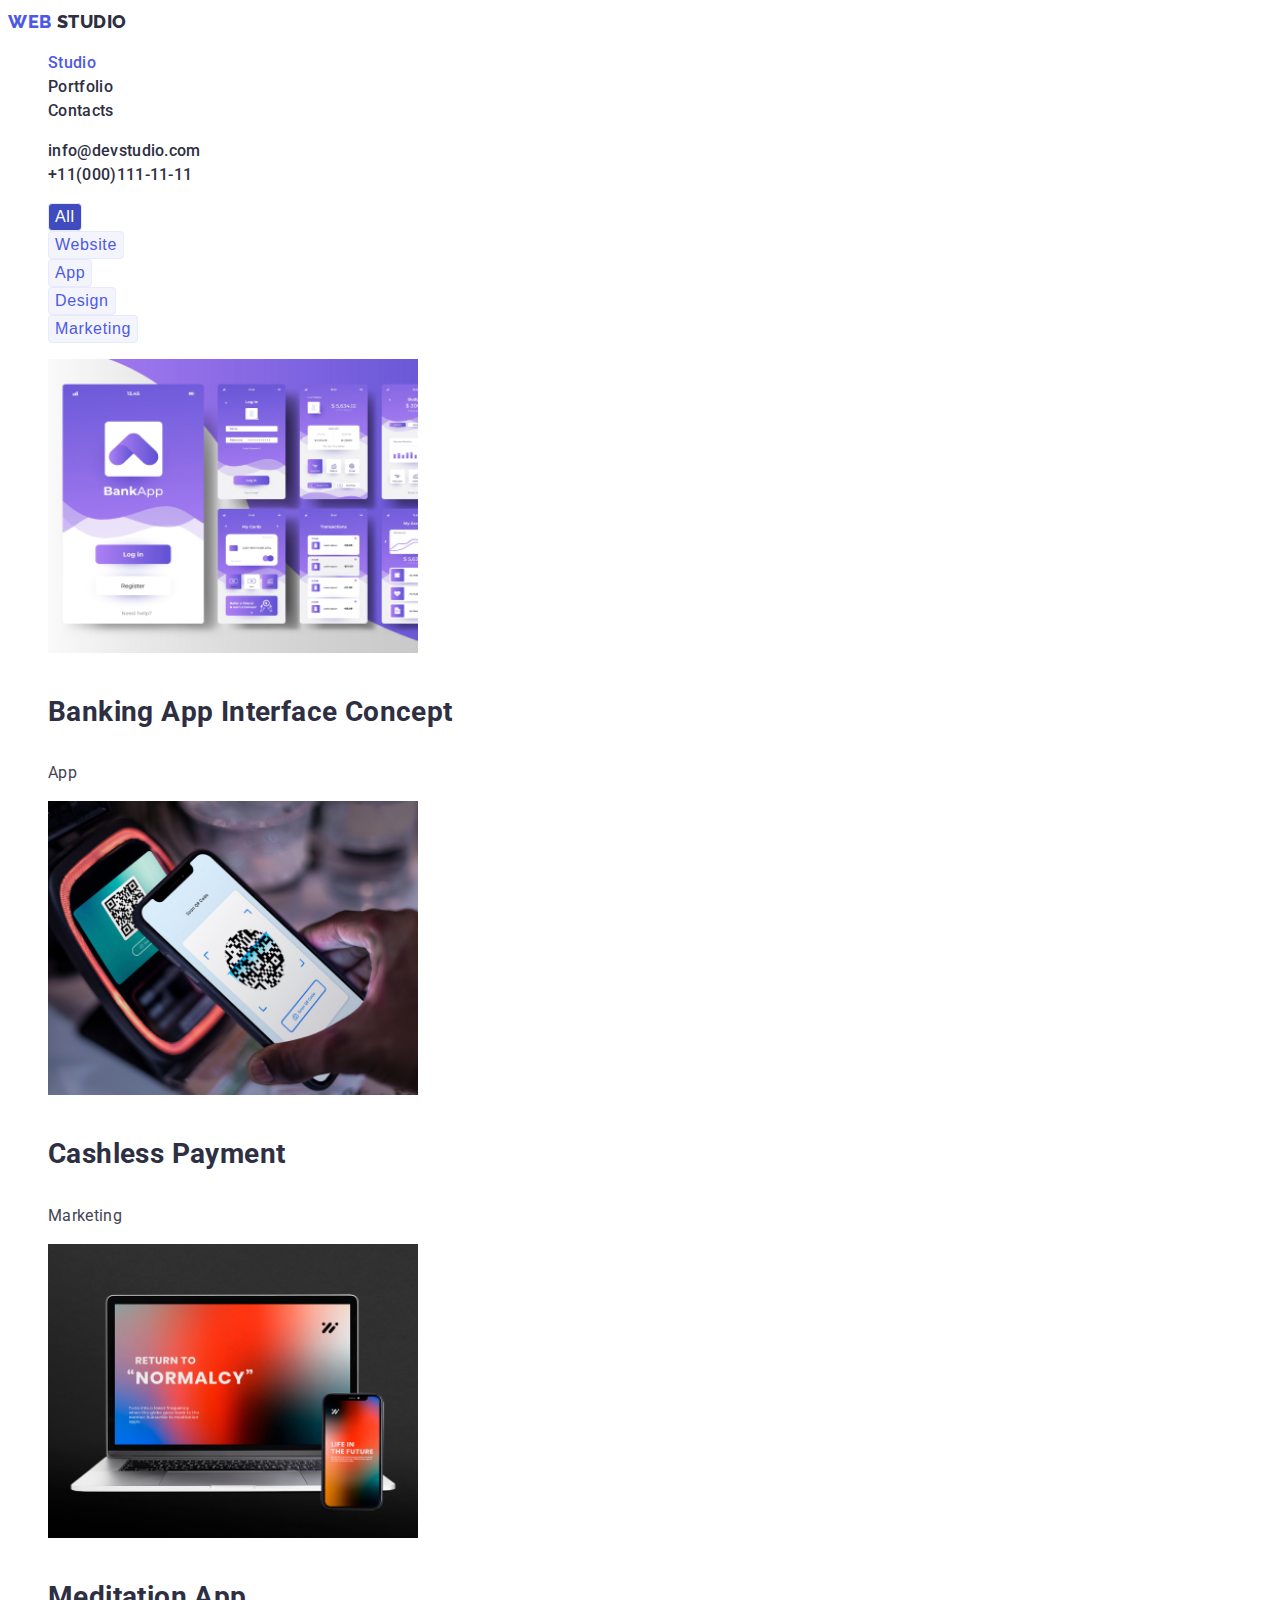
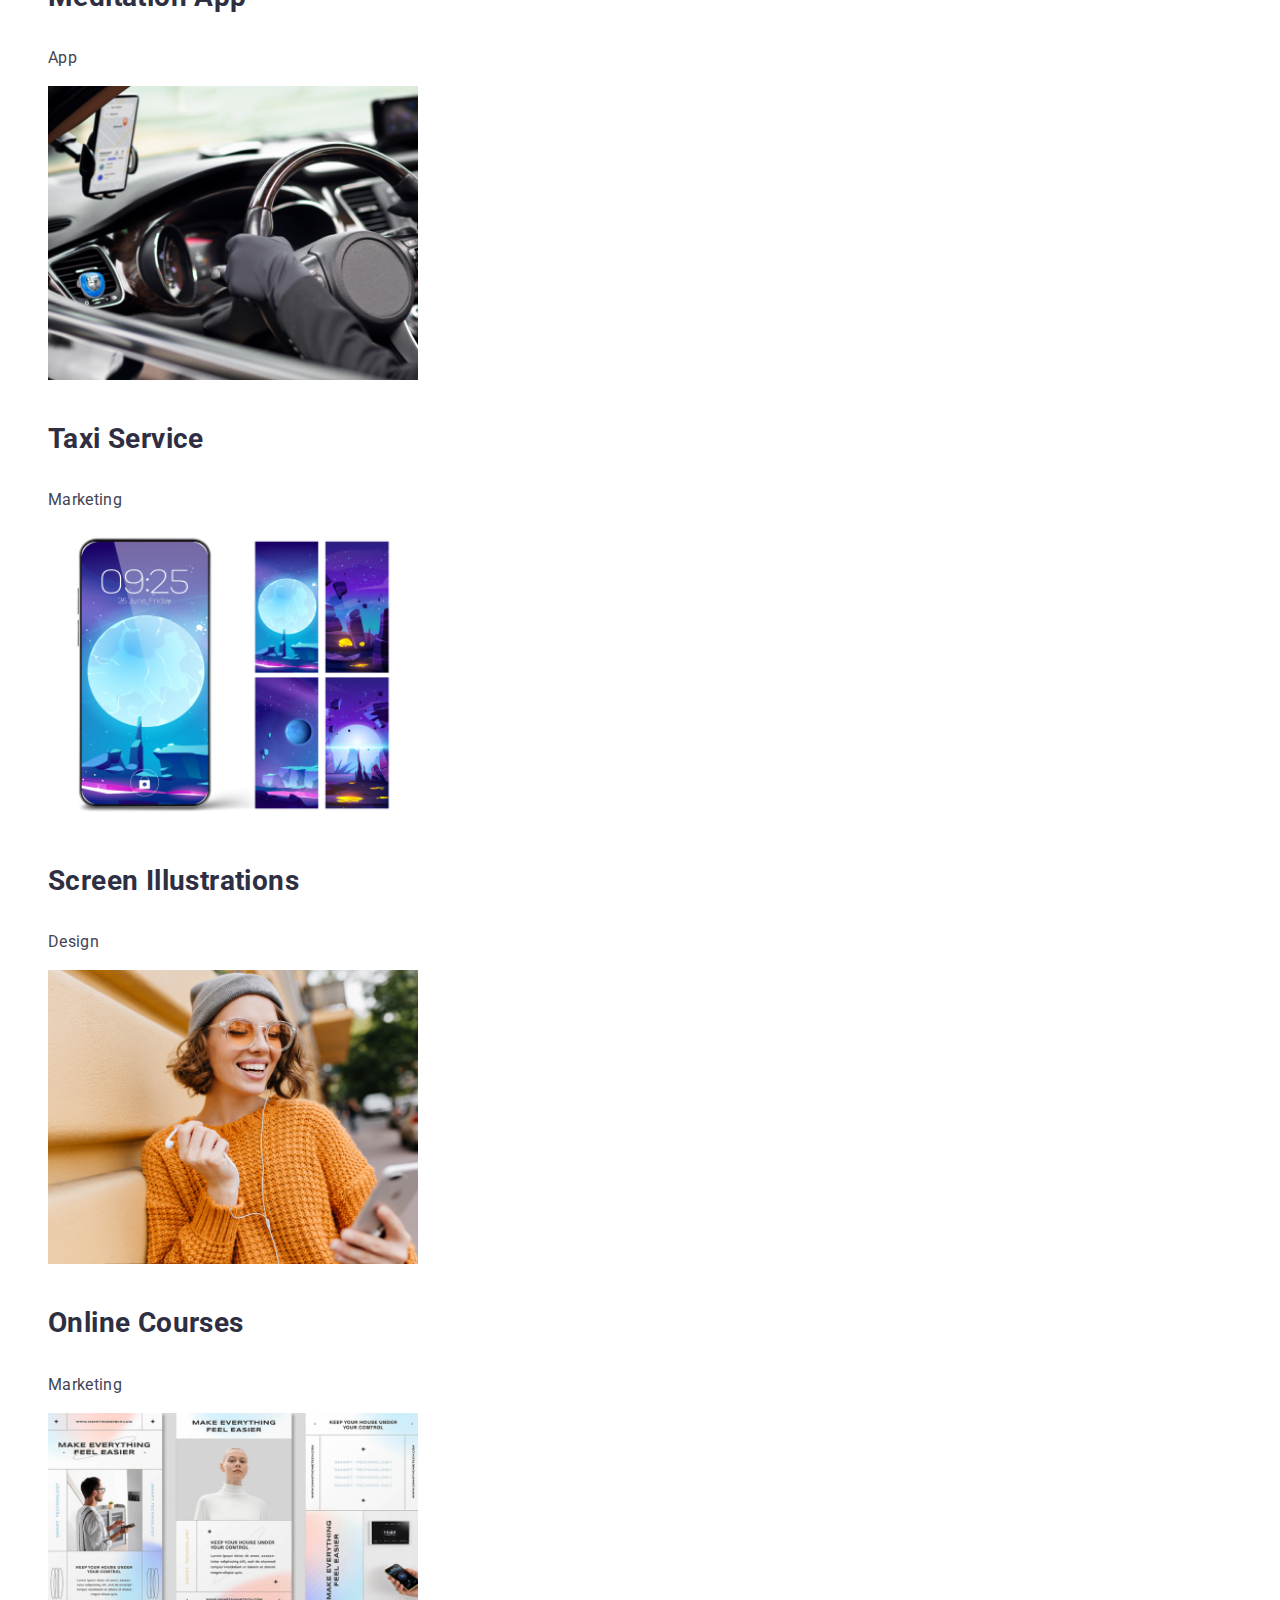
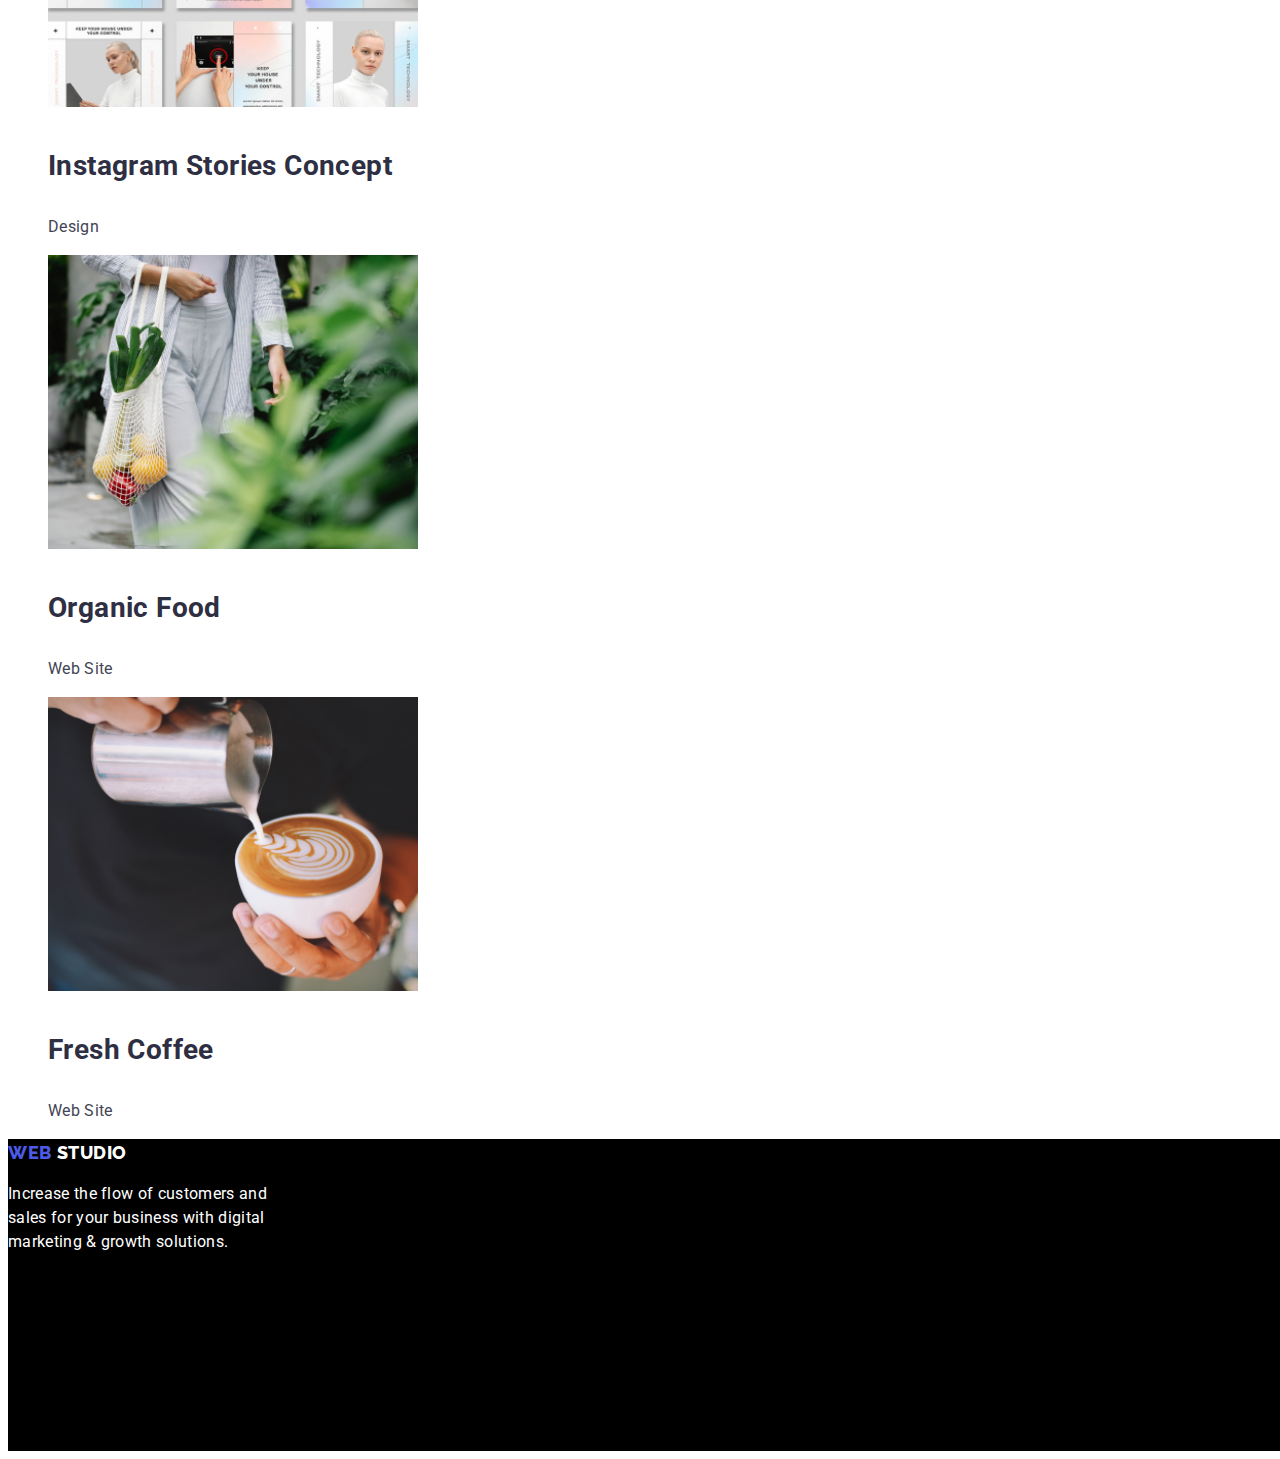
==== commit ee1f97e8: "latest" ====
--- a/portfolio.html
+++ b/portfolio.html
@@ -175,7 +175,7 @@
     </main>
     <footer class="page-footer bg-footer">
       <div>
-        <a href="./index.html" class="log-link">
+        <a href="./index.html" class="logo-link">
           <span class="logo">WEB</span>
           <span class="studio-2">STUDIO</span></a
         >
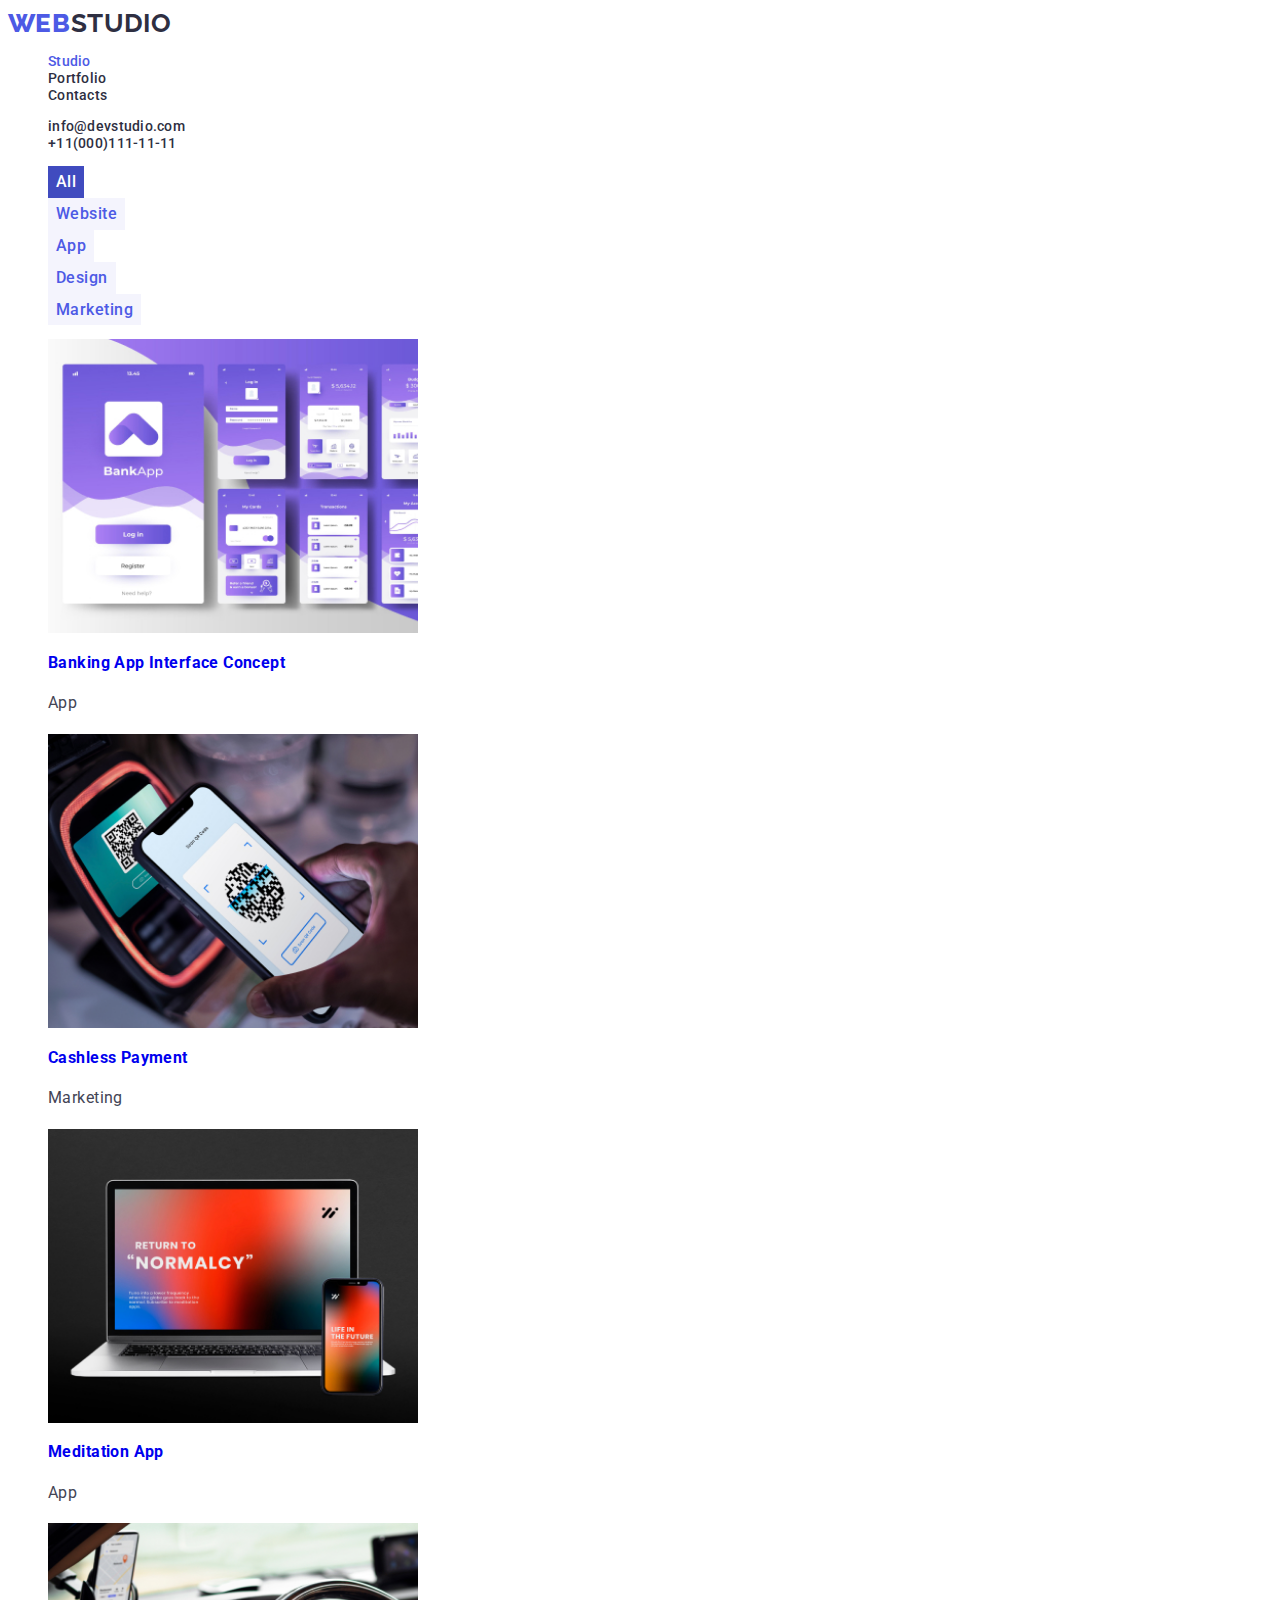
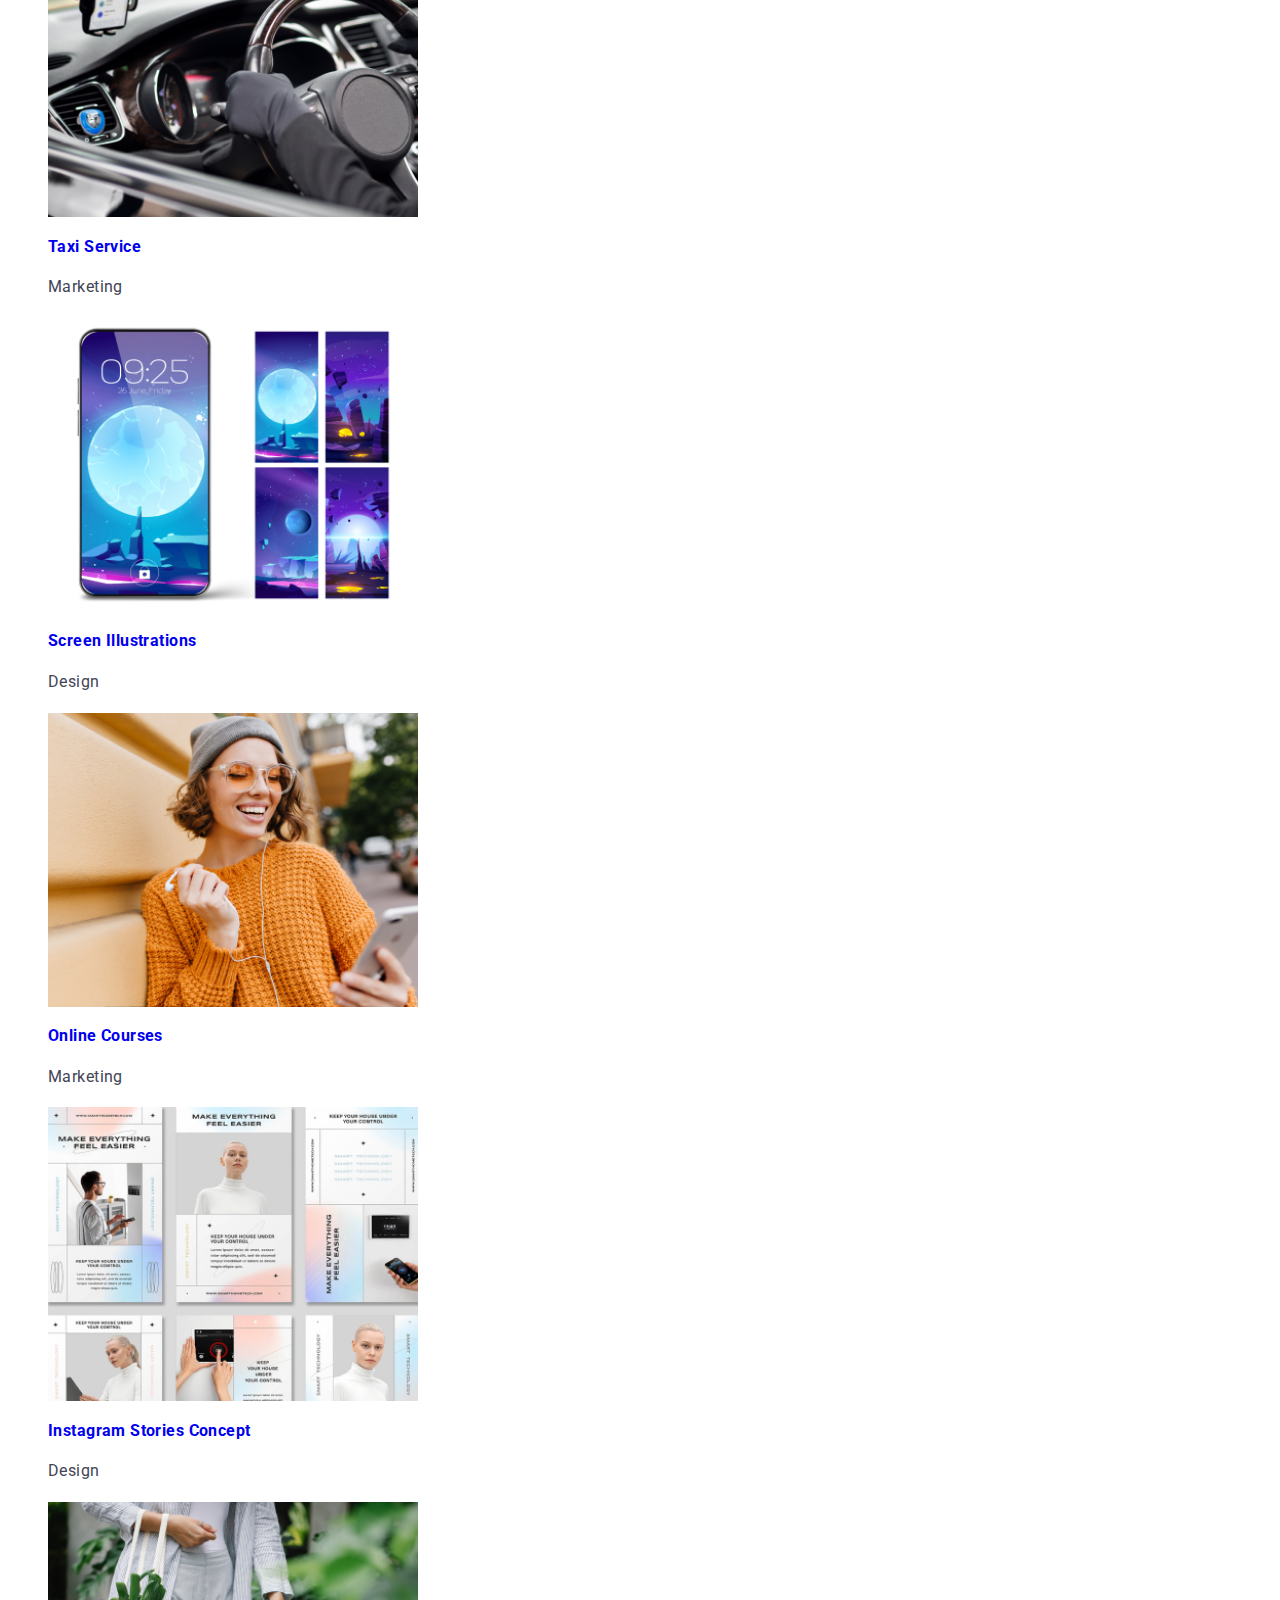
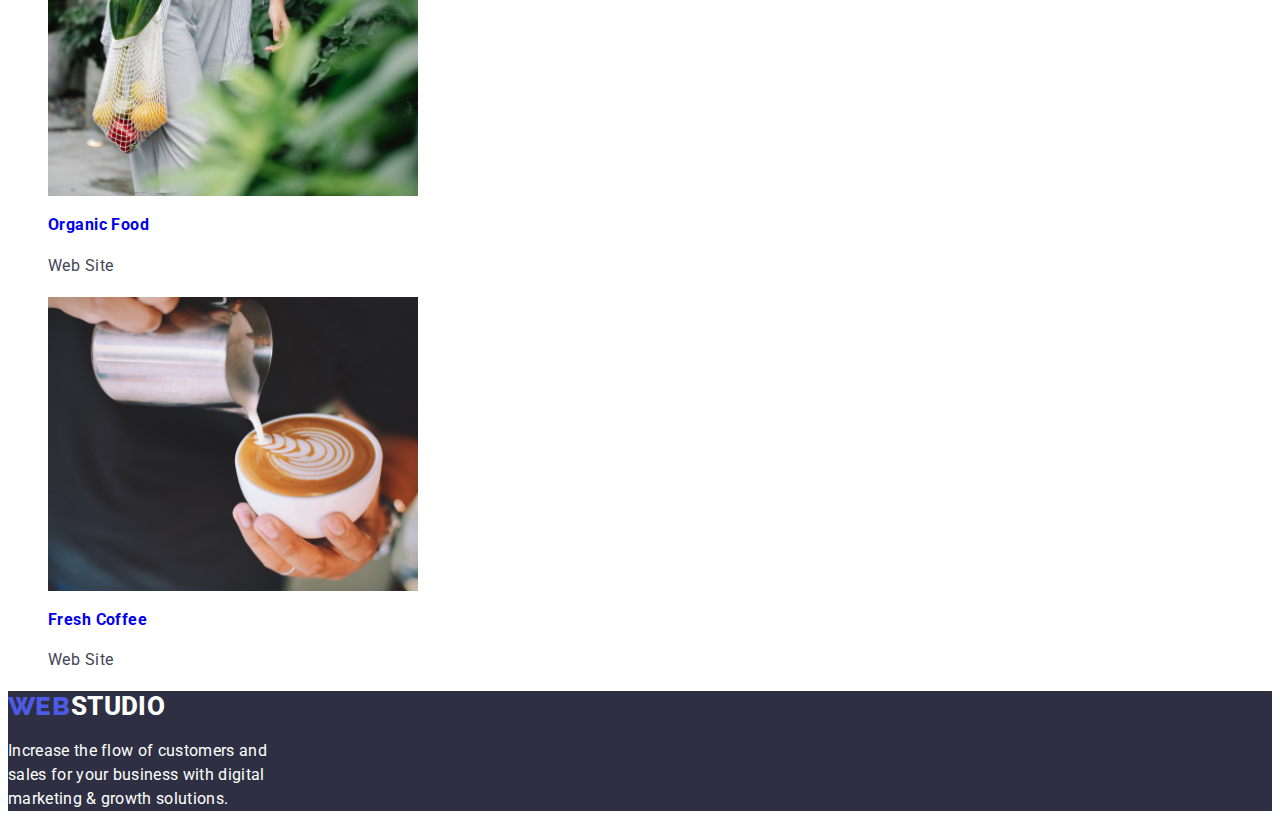
==== commit f3cd2ecc: "rechecked" ====
--- a/portfolio.html
+++ b/portfolio.html
@@ -5,6 +5,10 @@
     <meta name="viewport" content="width=device-width, initial-scale=1.0" />
     <meta name="viewport" content="width=device-width, initial-scale=1.0" />
     <link rel="stylesheet" href="./css/style.css" />
+    <link
+      href="https://fonts.googleapis.com/css2?family=Raleway:wght@700&family=Roboto:wght@400;500;700;900&display=swap"
+      rel="stylesheet"
+    />
     <title>Portfolio</title>
   </head>
   <body>
--- a/css/style.css
+++ b/css/style.css
@@ -1,5 +1,3 @@
-@import url("https://fonts.googleapis.com/css2?family=Raleway:wght@800&family=Roboto:wght@400;500;700;900&display=swap");
-
 :root {
   --iriscolor: #4d5ae5;
   --navyblue: #2e2f42;
@@ -9,44 +7,52 @@
   --oceancolor: #404bbf;
   --cloud: #f4f4fd;
   --cornflower: #e7e9fc;
+  --graysish: #757575;
+  --darkcolor: #212121;
 }
 
 body {
+  background-color: var(--whitecolor);
+  color: var(--graysish);
+  font-size: 14px;
+  letter-spacing: 0.03em;
   font-family: "Roboto", sans-serif;
+}
+
+.list {
+  list-style-type: none;
 }
 
 .logo-link {
   text-decoration: none;
-  font-size: 18px;
-  line-height: 1.5;
-  font-family: "Raleway", sans-serif;
+  font-size: 0;
 }
 
-.logo {
+.logo-link > span {
+  font-size: 26px;
+}
+
+.logo,
+.studio {
   color: var(--iriscolor);
-  font-size: 18px;
+  font-family: "Raleway", sans-serif;
   font-weight: 800;
-  letter-spacing: 0.54px;
+  line-height: 1.2;
+  display: inline-block;
 }
 
 .studio {
   color: var(--navyblue);
-  font-size: 18px;
-  font-weight: 800;
-  letter-spacing: 0.54px;
+  font-weight: 700;
 }
 
 .nav-menu .page {
   color: var(--navyblue);
-  font-size: 16px;
+  font-size: 14px;
   text-decoration: none;
   font-weight: 500;
-  line-height: 1.5;
-  letter-spacing: 0.32px;
-}
-
-.list {
-  list-style-type: none;
+  line-height: 1.14;
+  letter-spacing: 0.02em;
 }
 
 .nav-menu .page:hover,
@@ -59,37 +65,39 @@
 
 .contacts-menu .item {
   color: var(--navyblue);
-  font-size: 16px;
+  font-size: 14px;
   font-weight: 500;
-  line-height: 1.5;
-  letter-spacing: 0.32px;
+  line-height: 1.14;
+  letter-spacing: 0.02em;
   text-decoration: none;
 }
 
-.hero-bg {
-  background-color: var(--navcolor);
-  width: 1440px;
-  height: 600px;
+.bg-hero {
+  background-color: var(--navyblue);
 }
 
 .hero-title {
   color: var(--whitecolor);
-  font-size: 56px;
-  font-weight: 700;
-  line-height: 1.5;
-  letter-spacing: 1.12px;
+  font-size: 44px;
+  font-weight: 900;
+  line-height: 1.36;
+  letter-spacing: 0.06em;
   text-align: center;
 }
 
 .button {
   cursor: pointer;
   border-color: transparent;
-  letter-spacing: 0.04em;
-  background-color: var(--iriscolor);
-  color: var(--whitecolor);
-  line-height: 1.5;
-  letter-spacing: 0.64px;
+  font-family: inherit;
+  letter-spacing: 0.03em;
+}
+
+.button.filter {
+  font-size: 16px;
   font-weight: 500;
+  line-height: 1.62;
+  color: var(--iriscolor);
+  background-color: var(--cloud);
 }
 
 .button.primary:hover,
@@ -97,22 +105,20 @@
   background-color: var(--oceancolor);
 }
 
-.title {
-  color: var(--navyblue);
-  font-size: 20px;
-  font-style: normal;
-  font-weight: 500;
-  line-height: 1.5;
-  letter-spacing: 0.4px;
+.button.primary {
+  color: var(--whitecolor);
+  background-color: var(--iriscolor);
 }
 
-.description {
-  color: var(--slatecolor);
-  font-size: 16px;
-  font-style: normal;
-  font-weight: 400;
-  line-height: 1.5;
-  letter-spacing: 0.32px;
+.benefits.title {
+  color: var(--navyblue);
+  font-size: 14px;
+  font-weight: 700;
+  line-height: 1.14;
+}
+
+.benefits.description {
+  line-height: 1.71;
 }
 
 .bg-team {
@@ -123,40 +129,28 @@
   text-align: center;
   font-size: 36px;
   font-weight: 700;
-  line-height: 1.5;
-  letter-spacing: 0.72px;
+  line-height: 1.17;
   color: var(--navyblue);
 }
 
-.team li {
-  color: var(--navyblue);
-  font-size: 20px;
-  font-style: normal;
-  font-weight: 500;
-  line-height: 1.5;
-  letter-spacing: 0.4px;
+.team .name,
+.team .position {
+  font-size: 16px;
+  line-height: 1.19;
 }
 
-.position {
-  color: var(--slatecolor);
-  font-size: 16px;
-  font-style: normal;
-  font-weight: 400;
-  line-height: 1.5;
-  letter-spacing: 0.32px;
+.team.name {
+  color: var(--darkcolor);
+  font-weight: 500;
 }
 
 .studio-2 {
   color: var(--whitecolor);
-  font-size: 18px;
   font-weight: 800;
-  letter-spacing: 0.54px;
 }
 
 .bg-footer {
-  background-color: var(--navcolor);
-  width: 1440px;
-  height: 312px;
+  background-color: var(--navyblue);
 }
 .footer-description {
   color: var(--whitecolor);
@@ -166,38 +160,28 @@
   letter-spacing: 0.32px;
 }
 
-.filter {
-  cursor: pointer;
-  font-size: 16px;
-  font-weight: 500;
-  line-height: 1.5;
-  letter-spacing: 0.04em;
-  border-radius: 4px;
-  border: 1px solid var(--cornflower, #e7e9fc);
-  color: var(--iriscolor);
-  background-color: var(--cloud);
-}
-
-.filters .filter:hover,
-.filters .filter:focus,
-.filters .filter.current {
+.button.filter:hover,
+.button.filter:focus,
+.button.filter.current {
   background-color: var(--oceancolor);
   color: var(--whitecolor);
 }
 
-.projects a {
-  color: var(--navyblue);
-  font-size: 24px;
-  font-weight: 500;
-  line-height: 1.5;
-  letter-spacing: 0.4px;
+.project {
   text-decoration: none;
 }
 
-.type {
+.project.name {
+  color: var(--darkcolor);
+  font-weight: 700;
+  font-size: 18px;
+  line-height: 2;
+  letter-spacing: 0.06em;
+}
+
+.project .type {
   color: var(--slatecolor);
   font-size: 16px;
   font-weight: 400;
-  line-height: 1.5;
-  letter-spacing: 0.32px;
+  line-height: 1.87;
 }
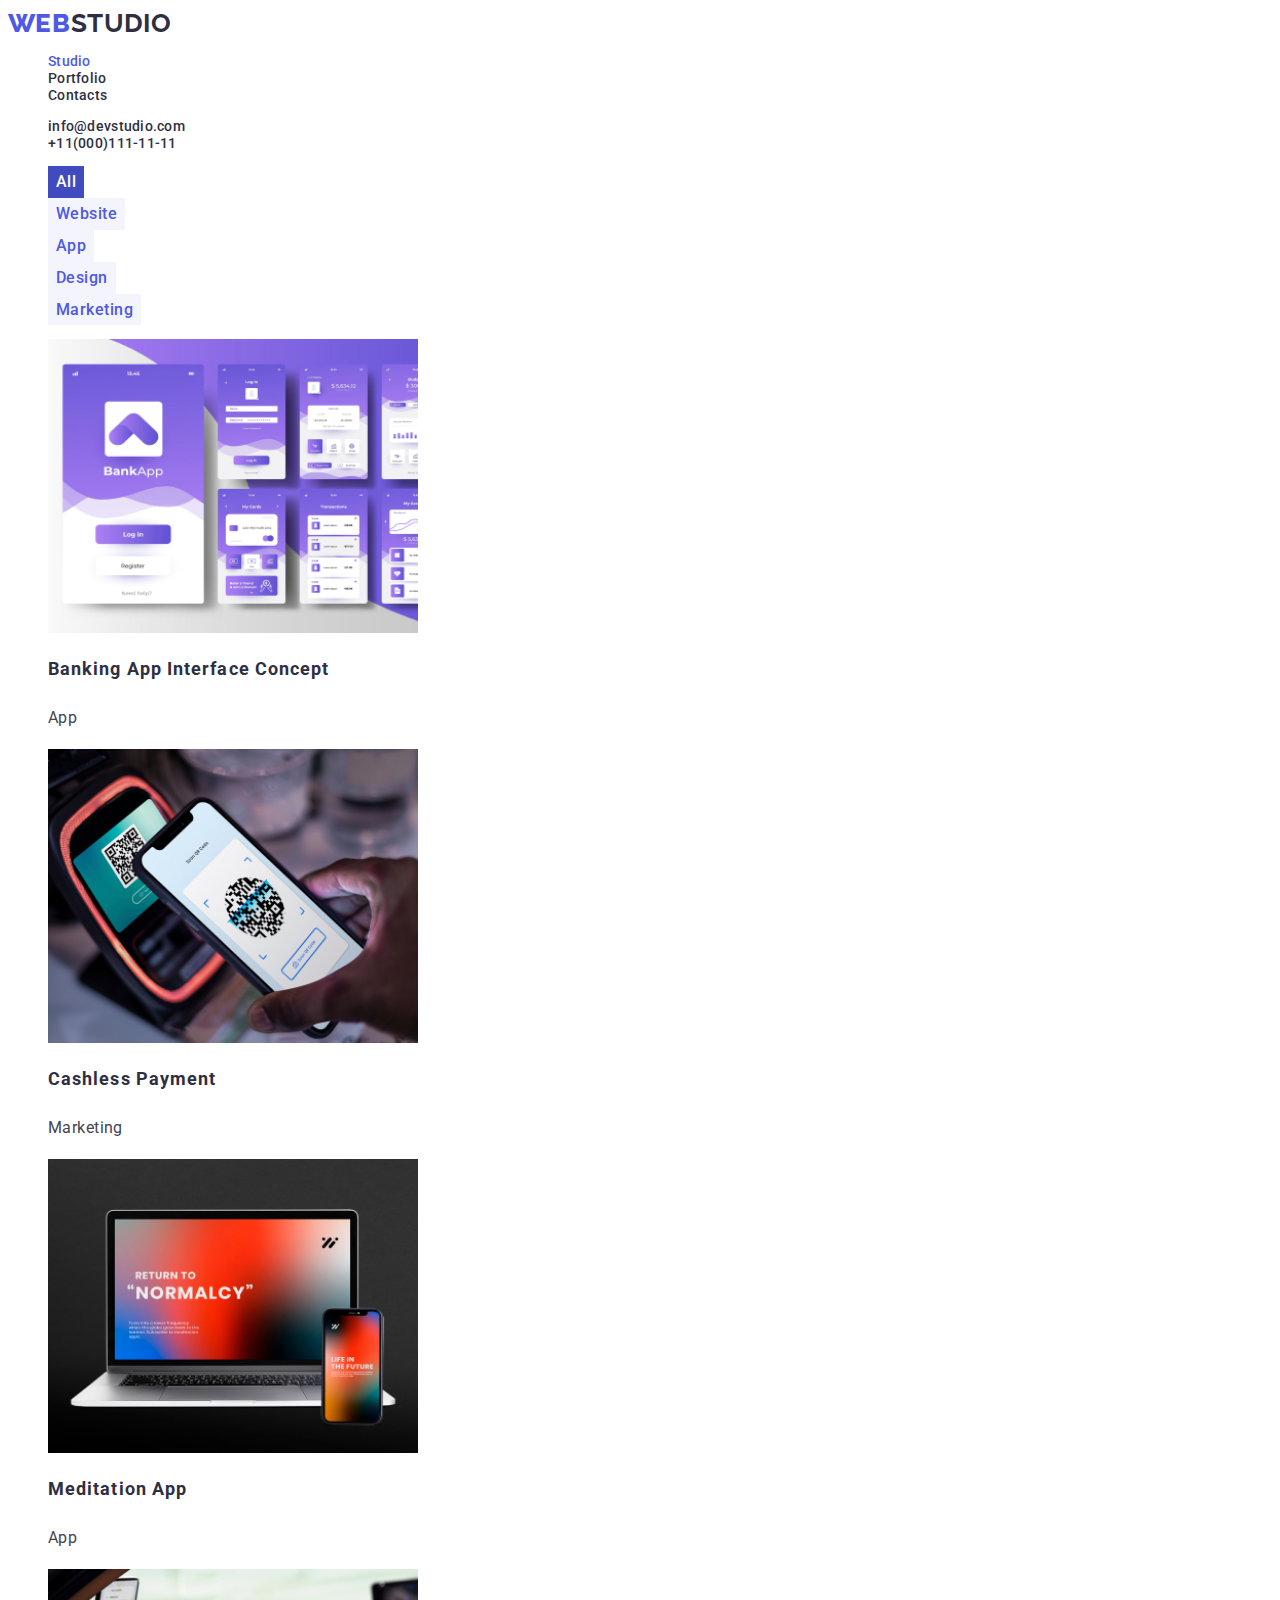
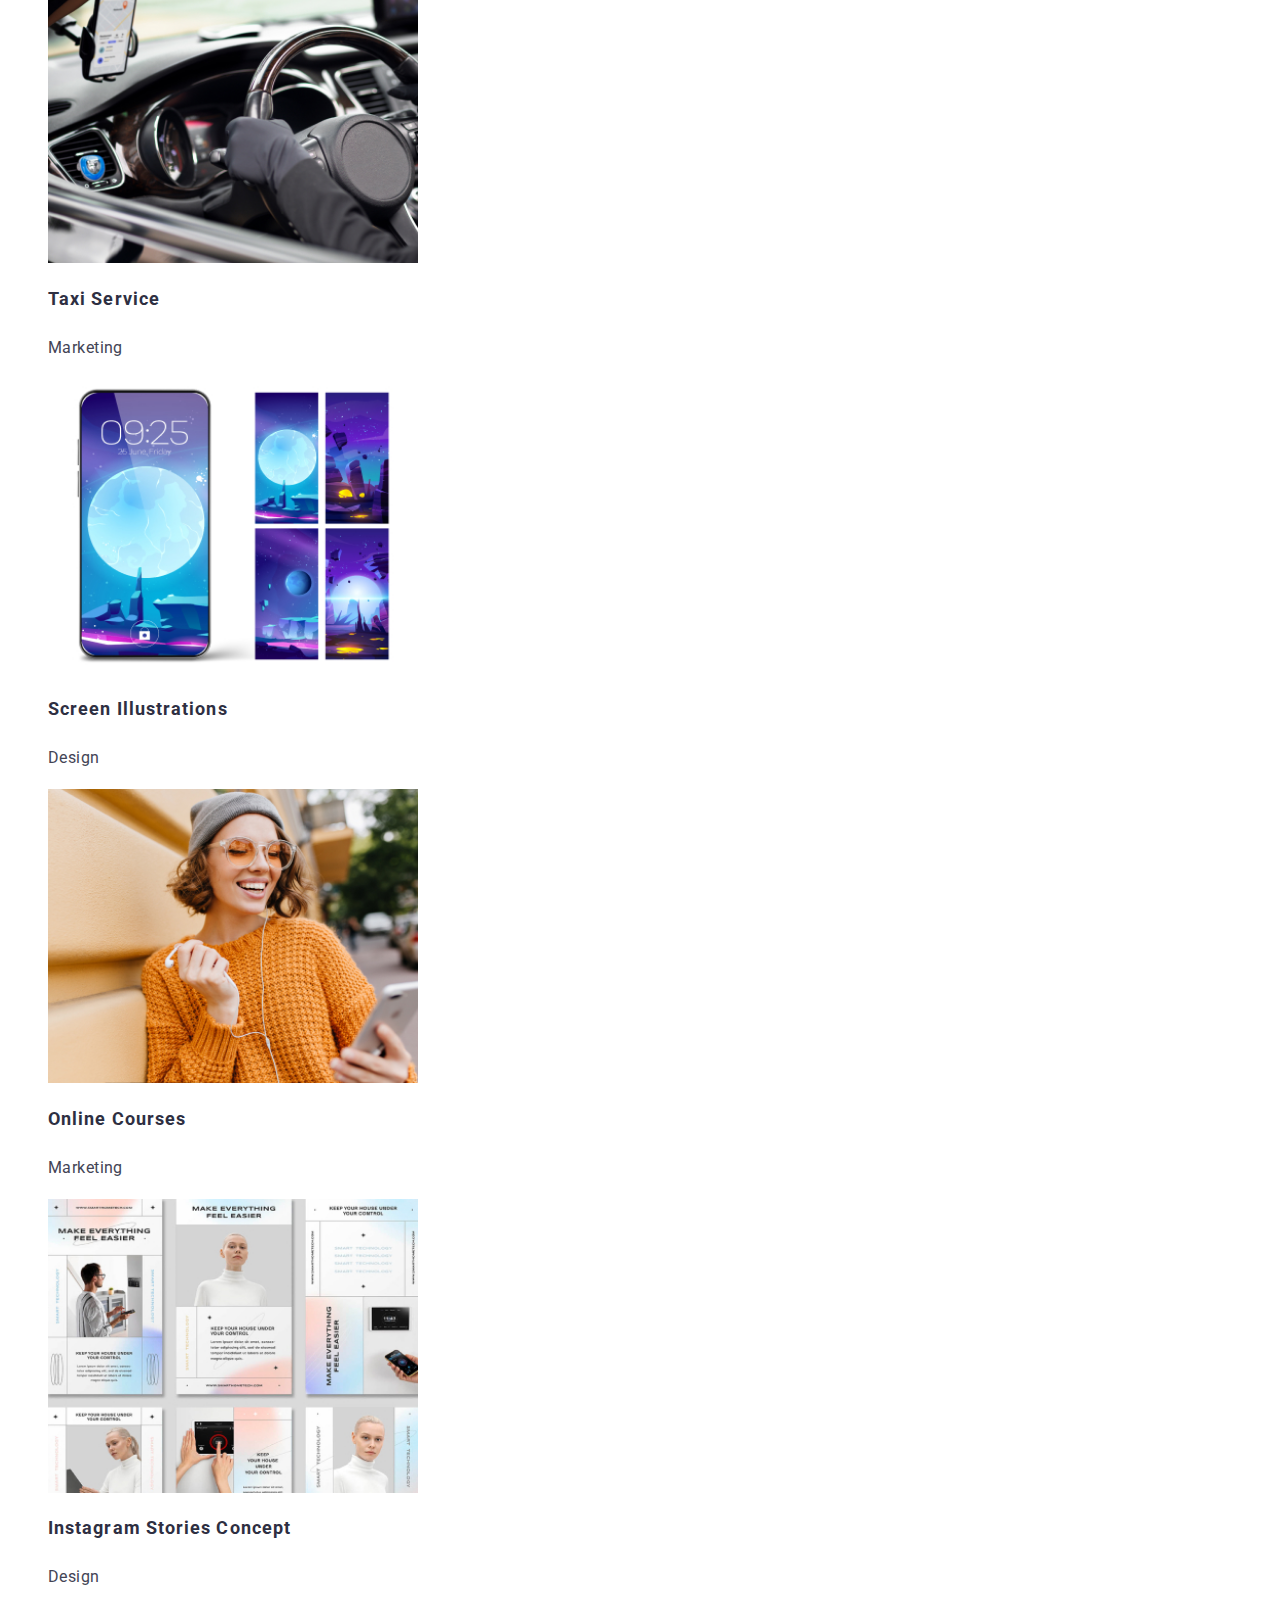
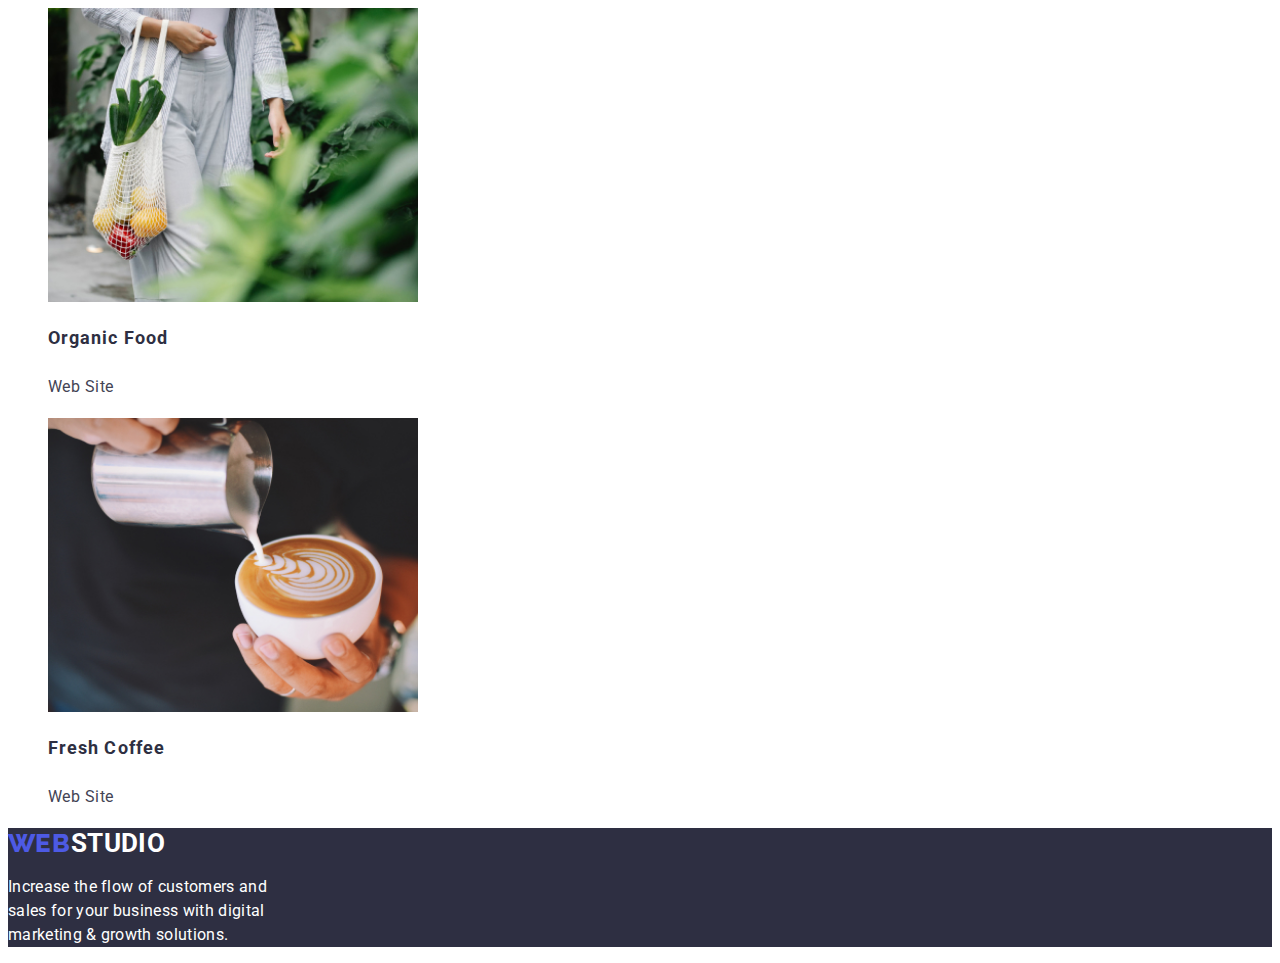
==== commit f2af5bdb: "again" ====
--- a/portfolio.html
+++ b/portfolio.html
@@ -37,7 +37,7 @@
           >
         </li>
         <li>
-          <a href="tel:+11(000)111-11-11" class="item">+11(000)111-11-11</a>
+          <a href="tel:110001111111" class="item">+11(000)111-11-11</a>
         </li>
       </ul>
     </header>
@@ -73,7 +73,7 @@
                   width="370"
                   height="294"
                 />
-                <h3 class="name">Banking App Interface Concept</h3>
+                <h2 class="name">Banking App Interface Concept</h2>
                 <p class="type">App</p>
               </a>
             </li>
@@ -85,7 +85,7 @@
                   width="370"
                   height="294"
                 />
-                <h3 class="name">Cashless Payment</h3>
+                <h2 class="name">Cashless Payment</h2>
                 <p class="type">Marketing</p>
               </a>
             </li>
@@ -97,7 +97,7 @@
                   width="370"
                   height="294"
                 />
-                <h3 class="name">Meditation App</h3>
+                <h2 class="name">Meditation App</h2>
                 <p class="type">App</p>
               </a>
             </li>
@@ -109,7 +109,7 @@
                   width="370"
                   height="294"
                 />
-                <h3 class="name">Taxi Service</h3>
+                <h2 class="name">Taxi Service</h2>
                 <p class="type">Marketing</p>
               </a>
             </li>
@@ -121,7 +121,7 @@
                   width="370"
                   height="294"
                 />
-                <h3 class="name">Screen Illustrations</h3>
+                <h2 class="name">Screen Illustrations</h2>
                 <p class="type">Design</p>
               </a>
             </li>
@@ -133,7 +133,7 @@
                   width="370"
                   height="294"
                 />
-                <h3 class="name">Online Courses</h3>
+                <h2 class="name">Online Courses</h2>
                 <p class="type">Marketing</p>
               </a>
             </li>
@@ -145,7 +145,7 @@
                   width="370"
                   height="294"
                 />
-                <h3 class="name">Instagram Stories Concept</h3>
+                <h2 class="name">Instagram Stories Concept</h2>
                 <p class="type">Design</p>
               </a>
             </li>
@@ -157,7 +157,7 @@
                   width="370"
                   height="294"
                 />
-                <h3 class="name">Organic Food</h3>
+                <h2 class="name">Organic Food</h2>
                 <p class="type">Web Site</p>
               </a>
             </li>
@@ -169,7 +169,7 @@
                   width="370"
                   height="294"
                 />
-                <h3 class="name">Fresh Coffee</h3>
+                <h2 class="name">Fresh Coffee</h2>
                 <p class="type">Web Site</p>
               </a>
             </li>
--- a/css/style.css
+++ b/css/style.css
@@ -1,7 +1,7 @@
 :root {
   --iriscolor: #4d5ae5;
   --navyblue: #2e2f42;
-  --navcolor: black;
+  --blackcolor: black;
   --whitecolor: white;
   --slatecolor: #434455;
   --oceancolor: #404bbf;
@@ -108,16 +108,20 @@
 .button.primary {
   color: var(--whitecolor);
   background-color: var(--iriscolor);
+  font-weight: 700;
+  font-size: 16px;
+  line-height: 1.87;
+  letter-spacing: 0.06em;
 }
 
-.benefits.title {
+.benefits .title {
   color: var(--navyblue);
   font-size: 14px;
   font-weight: 700;
   line-height: 1.14;
 }
 
-.benefits.description {
+.benefits .description {
   line-height: 1.71;
 }
 
@@ -137,21 +141,23 @@
 .team .position {
   font-size: 16px;
   line-height: 1.19;
+  text-align: center;
 }
 
-.team.name {
-  color: var(--darkcolor);
+.team .name {
+  color: var(--navyblue);
   font-weight: 500;
 }
 
 .studio-2 {
   color: var(--whitecolor);
-  font-weight: 800;
+  font-weight: 700;
 }
 
 .bg-footer {
   background-color: var(--navyblue);
 }
+
 .footer-description {
   color: var(--whitecolor);
   font-size: 16px;
@@ -171,8 +177,8 @@
   text-decoration: none;
 }
 
-.project.name {
-  color: var(--darkcolor);
+.project .name {
+  color: var(--navyblue);
   font-weight: 700;
   font-size: 18px;
   line-height: 2;
